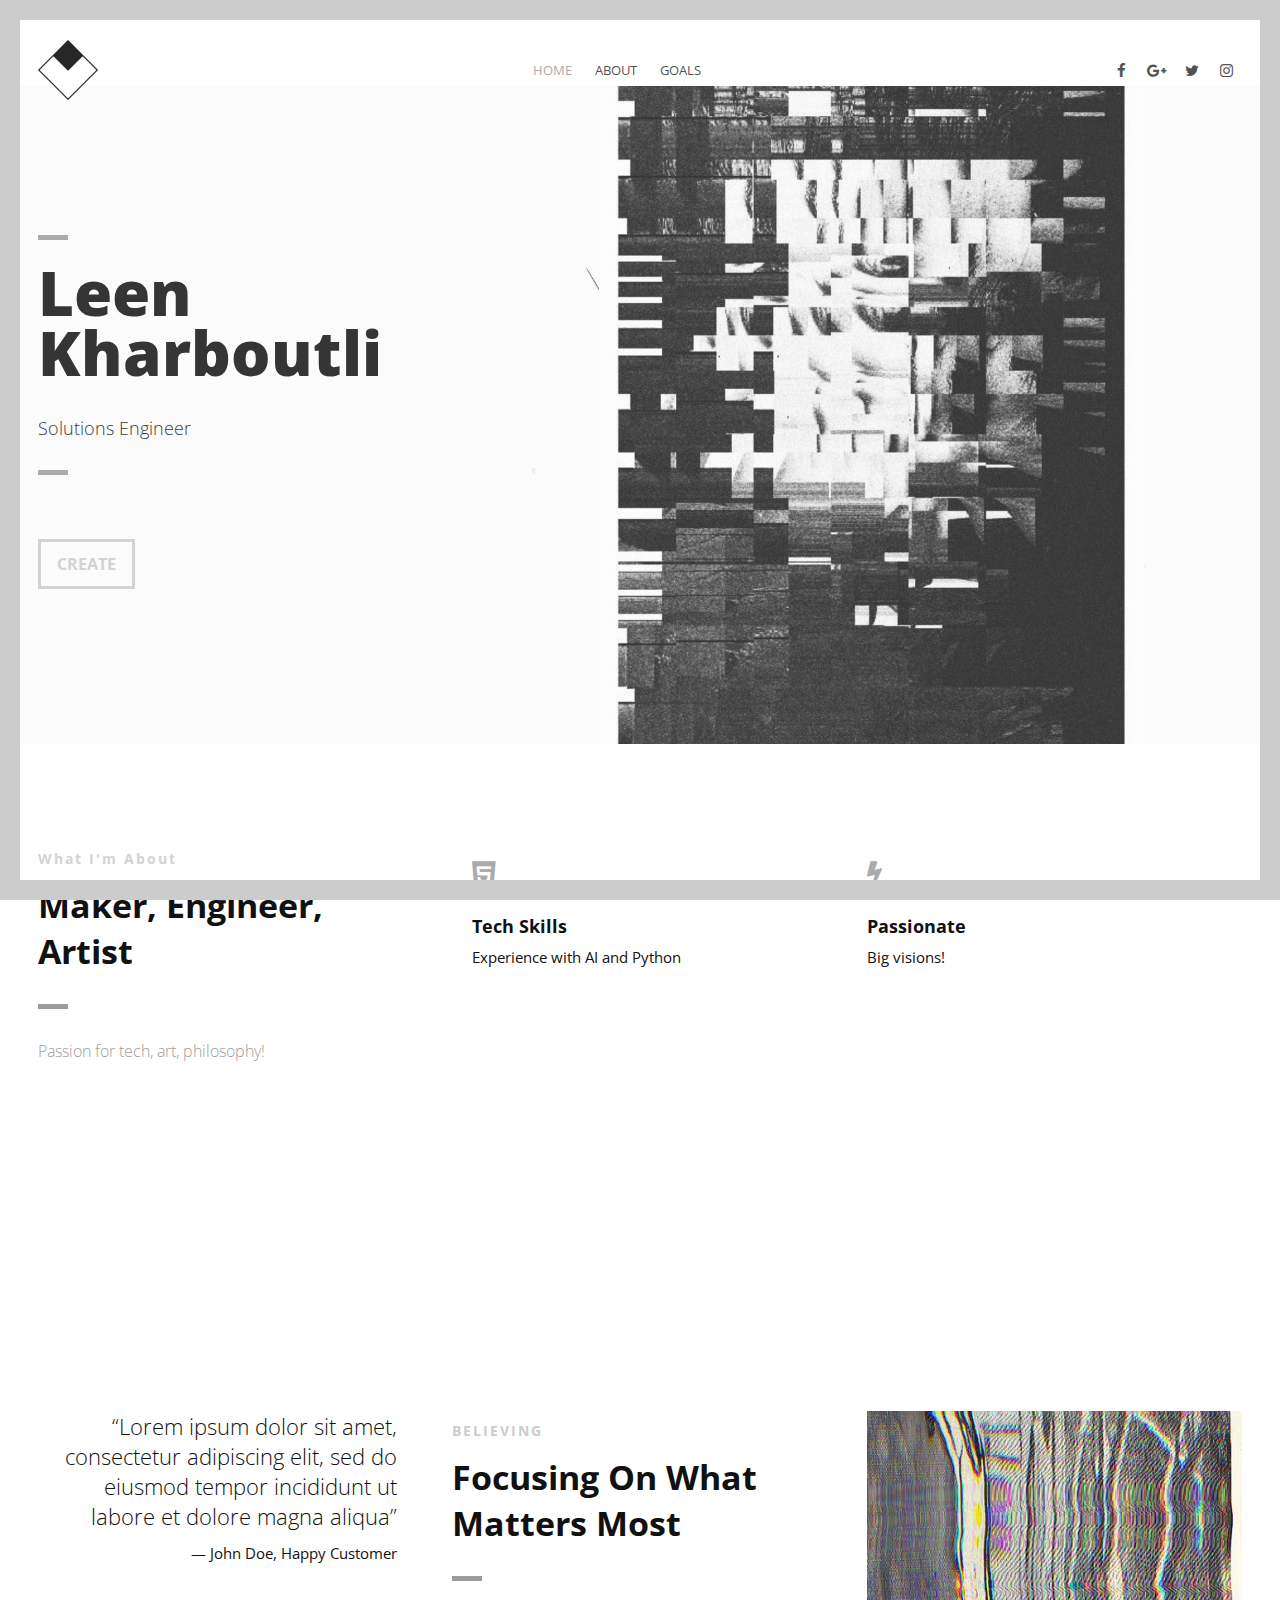
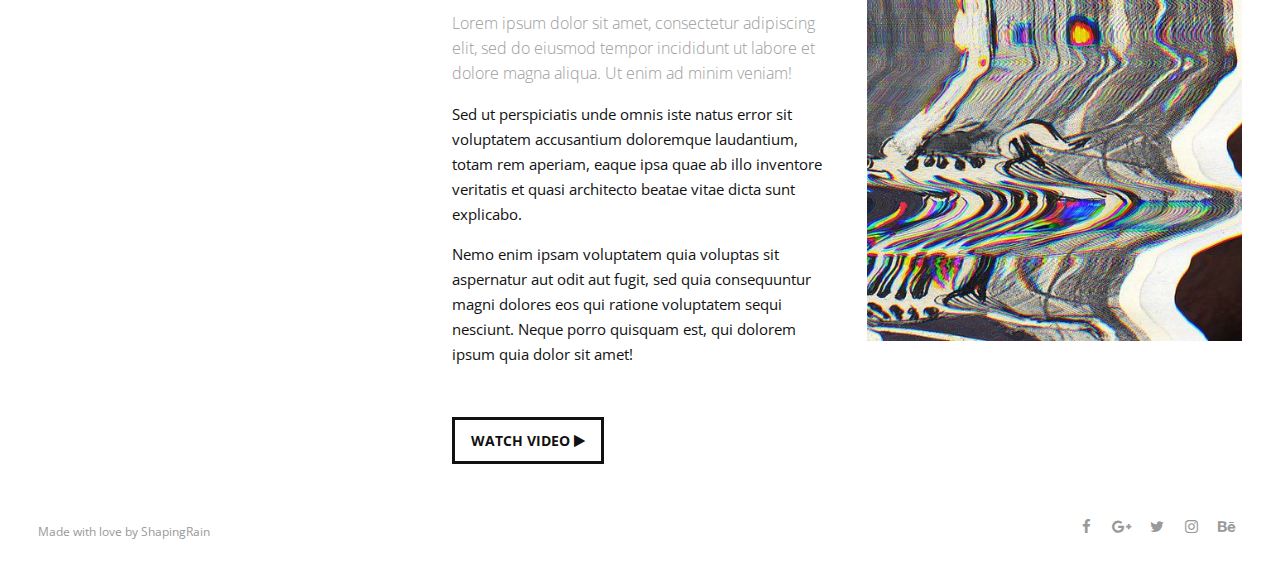
==== index.html @ 9aabc14e "init commit" ====
<!DOCTYPE html>
<html>
<head lang="en">
    <meta charset="UTF-8">

    <!--Page Title-->
    <title>Leen Kharboutli</title>

    <!--Meta Keywords and Description-->
    <meta name="keywords" content="">
    <meta name="description" content="">
    <meta name="viewport" content="width=device-width, initial-scale=1.0, user-scalable=no"/>

    <!--Favicon-->
    <link rel="shortcut icon" href="images/favicon.ico" title="Favicon"/>

    <!-- Main CSS Files -->
    <link rel="stylesheet" href="css/style.css">

    <!-- Namari Color CSS -->
    <link rel="stylesheet" href="css/namari-color.css">

    <!--Icon Fonts - Font Awesome Icons-->
    <link rel="stylesheet" href="css/font-awesome.min.css">

    <!-- Animate CSS-->
    <link href="css/animate.css" rel="stylesheet" type="text/css">

    <!--Google Webfonts-->
    <link href='https://fonts.googleapis.com/css?family=Open+Sans:400,300,600,700,800' rel='stylesheet' type='text/css'>
</head>
<body>

<!-- Preloader -->
<div id="preloader">
    <div id="status" class="la-ball-triangle-path">
        <div></div>
        <div></div>
        <div></div>
    </div>
</div>
<!--End of Preloader-->

<div class="page-border" data-wow-duration="0.7s" data-wow-delay="0.2s">
    <div class="top-border wow fadeInDown animated" style="visibility: visible; animation-name: fadeInDown;"></div>
    <div class="right-border wow fadeInRight animated" style="visibility: visible; animation-name: fadeInRight;"></div>
    <div class="bottom-border wow fadeInUp animated" style="visibility: visible; animation-name: fadeInUp;"></div>
    <div class="left-border wow fadeInLeft animated" style="visibility: visible; animation-name: fadeInLeft;"></div>
</div>

<div id="wrapper">

    <header id="banner" class="scrollto clearfix" data-enllax-ratio=".5">
        <div id="header" class="nav-collapse">
            <div class="row clearfix">
                <div class="col-1">

                    <!--Logo-->
                    <div id="logo">

                        <!--Logo that is shown on the banner-->
                        <img src="images/logo.png" id="banner-logo" alt="Landing Page"/>
                        <!--End of Banner Logo-->

                        <!--The Logo that is shown on the sticky Navigation Bar-->
                        <img src="images/logo-2.png" id="navigation-logo" alt="Landing Page"/>
                        <!--End of Navigation Logo-->

                    </div>
                    <!--End of Logo-->

                    <aside>

                        <!--Social Icons in Header-->
                        <ul class="social-icons">
                            <li>
                                <a target="_blank" title="Facebook" href="https://www.facebook.com/username">
                                    <i class="fa fa-facebook fa-1x"></i><span>Facebook</span>
                                </a>
                            </li>
                            <li>
                                <a target="_blank" title="Google+" href="http://google.com/+username">
                                    <i class="fa fa-google-plus fa-1x"></i><span>Google+</span>
                                </a>
                            </li>
                            <li>
                                <a target="_blank" title="Twitter" href="http://www.twitter.com/username">
                                    <i class="fa fa-twitter fa-1x"></i><span>Twitter</span>
                                </a>
                            </li>
                            <li>
                                <a target="_blank" title="Instagram" href="http://www.instagram.com/username">
                                    <i class="fa fa-instagram fa-1x"></i><span>Instagram</span>
                                </a>
                            </li>
                        </ul>
                        <!--End of Social Icons in Header-->

                    </aside>

                    <!--Main Navigation-->
                    <nav id="nav-main">
                        <ul>
                            <li>
                                <a href="#banner">Home</a>
                            </li>
                            <li>
                                <a href="#about">About</a>
                            </li>
                            <!-- <li>
                                <a href="#gallery">Gallery</a>
                            </li> -->
                            <li>
                                <a href="#services">Goals</a>
                            </li>
                            <!-- <li>
                                <a href="#testimonials">Quotes</a>
                            </li>
                            <li>
                                <a href="#clients">Skills</a>
                            </li>
                            <li>
                                <a href="#pricing">Cool</a>
                            </li> -->
                        </ul>
                    </nav>
                    <!--End of Main Navigation-->

                    <div id="nav-trigger"><span></span></div>
                    <nav id="nav-mobile"></nav>

                </div>
            </div>
        </div><!--End of Header-->

        <!--Banner Content-->
        <div id="banner-content" class="row clearfix">

            <div class="col-38">

                <div class="section-heading">
                    <h1>Leen Kharboutli</h1>
                    <h2>Solutions Engineer</h2>
                </div>

                <!--Call to Action-->
                <a href="#" class="button">CREATE</a>
                <!--End Call to Action-->

            </div>

        </div><!--End of Row-->
    </header>

    <!--Main Content Area-->
    <main id="content">

        <!--Introduction-->
        <section id="about" class="introduction scrollto">

            <div class="row clearfix">

                <div class="col-3">
                    <div class="section-heading">
                        <h3>What I'm About</h3>
                        <h2 class="section-title">Maker, Engineer, Artist</h2>
                        <p class="section-subtitle">Passion for tech, art, philosophy!</p>
                    </div>

                </div>

                <div class="col-2-3">

                    <!--Icon Block-->
                    <div class="col-2 icon-block icon-top wow fadeInUp" data-wow-delay="0.1s">
                        <!--Icon-->
                        <div class="icon">
                            <i class="fa fa-html5 fa-2x"></i>
                        </div>
                        <!--Icon Block Description-->
                        <div class="icon-block-description">
                            <h4>Tech Skills</h4>
                            <p>Experience with AI and Python</p>
                        </div>
                    </div>
                    <!--End of Icon Block-->

                    <!--Icon Block-->
                    <div class="col-2 icon-block icon-top wow fadeInUp" data-wow-delay="0.3s">
                        <!--Icon-->
                        <div class="icon">
                            <i class="fa fa-bolt fa-2x"></i>
                        </div>
                        <!--Icon Block Description-->
                        <div class="icon-block-description">
                            <h4>Passionate</h4>
                            <p>Big visions!</p>
                        </div>
                    </div>
                    <!--End of Icon Block-->

                    <!--Icon Block-->
                    <div class="col-2 icon-block icon-top wow fadeInUp" data-wow-delay="0.5s">
                        <!--Icon-->
                        <div class="icon">
                            <i class="fa fa-tablet fa-2x"></i>
                        </div>
                        <!--Icon Block Description-->
                        <div class="icon-block-description">
                            <h4>Fully Responsive</h4>
                            <p>Id porro tritani recusabo usu, eum intellegam consequuntur et. Fugit debet ea sit, an pro
                                nemore vivendum</p>
                        </div>
                    </div>
                    <!--End of Icon Block-->

                    <!--Icon Block-->
                    <div class="col-2 icon-block icon-top wow fadeInUp" data-wow-delay="0.5s">
                        <!--Icon-->
                        <div class="icon">
                            <i class="fa fa-rocket fa-2x"></i>
                        </div>
                        <!--Icon Block Description-->
                        <div class="icon-block-description">
                            <h4>Parallax Effect</h4>
                            <p>Id porro tritani recusabo usu, eum intellegam consequuntur et. Fugit debet ea sit, an pro
                                nemore vivendum</p>
                        </div>
                    </div>
                    <!--End of Icon Block-->

                </div>

            </div>


        </section>
        <!--End of Introduction-->


        <!--Gallery-->
        <!-- <aside id="gallery" class="row text-center scrollto clearfix" data-featherlight-gallery
                 data-featherlight-filter="a">

                <a href="images/gallery-images/gallery-image-1.jpg" data-featherlight="image" class="col-3 wow fadeIn"
                   data-wow-delay="0.1s"><img src="images/gallery-images/gallery-image-1.jpg" alt="Landing Page"/></a>
                <a href="images/gallery-images/gallery-image-2.jpg" data-featherlight="image" class="col-3 wow fadeIn"
                   data-wow-delay="0.3s"><img src="images/gallery-images/gallery-image-2.jpg" alt="Landing Page"/></a>
                <a href="images/gallery-images/gallery-image-3.jpg" data-featherlight="image" class="col-3 wow fadeIn"
                   data-wow-delay="0.5s"><img src="images/gallery-images/gallery-image-3.jpg" alt="Landing Page"/></a>
                <a href="images/gallery-images/gallery-image-4.jpg" data-featherlight="image" class="col-3 wow fadeIn"
                   data-wow-delay="1.1s"><img src="images/gallery-images/gallery-image-4.jpg" alt="Landing Page"/></a>
                <a href="images/gallery-images/gallery-image-5.jpg" data-featherlight="image" class="col-3 wow fadeIn"
                   data-wow-delay="0.9s"><img src="images/gallery-images/gallery-image-5.jpg" alt="Landing Page"/></a>
                <a href="images/gallery-images/gallery-image-6.jpg" data-featherlight="image" class="col-3 wow fadeIn"
                   data-wow-delay="0.7s"><img src="images/gallery-images/gallery-image-6.jpg" alt="Landing Page"/></a>

        </aside> -->
        <!--End of Gallery-->


        <!--Content Section-->
        <div id="services" class="scrollto clearfix">

            <div class="row no-padding-bottom clearfix">


                <!--Content Left Side-->
                <div class="col-3">
                    <!--User Testimonial-->
                    <blockquote class="testimonial text-right bigtest">
                        <q>Lorem ipsum dolor sit amet, consectetur adipiscing elit, sed do eiusmod tempor incididunt ut
                            labore
                            et dolore magna aliqua</q>
                        <footer>— John Doe, Happy Customer</footer>
                    </blockquote>
                    <!-- End of Testimonial-->

                </div>
                <!--End Content Left Side-->

                <!--Content of the Right Side-->
                <div class="col-3">
                    <div class="section-heading">
                        <h3>BELIEVING</h3>
                        <h2 class="section-title">Focusing On What Matters Most</h2>
                        <p class="section-subtitle">Lorem ipsum dolor sit amet, consectetur adipiscing elit, sed do
                            eiusmod tempor incididunt ut labore et dolore magna aliqua. Ut enim ad minim veniam!</p>
                    </div>
                    <p>Sed ut perspiciatis unde omnis iste natus error sit voluptatem accusantium doloremque laudantium,
                        totam rem aperiam, eaque ipsa quae ab illo inventore veritatis et quasi architecto beatae vitae
                        dicta sunt explicabo.
                    </p>
                    <p>
                        Nemo enim ipsam voluptatem quia voluptas sit aspernatur aut odit aut fugit, sed quia
                        consequuntur magni dolores eos qui ratione voluptatem sequi nesciunt.
                        Neque porro quisquam est, qui dolorem ipsum quia dolor sit amet!
                    </p>
                    <!-- Just replace the Video ID "UYJ5IjBRlW8" with the ID of your video on YouTube (Found within the URL) -->
                    <a href="#" data-videoid="UYJ5IjBRlW8" data-videosite="youtube" class="button video link-lightbox">
                        WATCH VIDEO <i class="fa fa-play" aria-hidden="true"></i>
                    </a>
                </div>
                <!--End Content Right Side-->

                <div class="col-3">
                    <img src="images/dancer.jpg" alt="Dancer"/>
                </div>

            </div>


        </div>
        <!--End of Content Section-->

        <!--Testimonials-->
        <!-- <aside id="testimonials" class="scrollto text-center" data-enllax-ratio=".2">

            <div class="row clearfix">

                <div class="section-heading">
                    <h3>FEEDBACK</h3>
                    <h2 class="section-title">What our customers are saying</h2>
                </div> -->

                <!--User Testimonial-->
                <!-- <blockquote class="col-3 testimonial classic">
                    <img src="images/user-images/user-1.jpg" alt="User"/>
                    <q>Lorem ipsum dolor sit amet, consectetur adipiscing elit, sed do eiusmod tempor incididunt ut
                        labore
                        et dolore magna aliqua</q>
                    <footer>John Doe - Happy Customer</footer>
                </blockquote> -->
                <!-- End of Testimonial-->

                <!--User Testimonial-->
                <!-- <blockquote class="col-3 testimonial classic">
                    <img src="images/user-images/user-2.jpg" alt="User"/>
                    <q>Lorem ipsum dolor sit amet, consectetur adipiscing elit, sed do eiusmod tempor incididunt ut
                        labore
                        et dolore magna aliqua</q>
                    <footer>Roslyn Doe - Happy Customer</footer>
                </blockquote> -->
                <!-- End of Testimonial-->

                <!--User Testimonial-->
                <!-- <blockquote class="col-3 testimonial classic">
                    <img src="images/user-images/user-3.jpg" alt="User"/>
                    <q>Lorem ipsum dolor sit amet, consectetur adipiscing elit, sed do eiusmod tempor incididunt ut
                        labore
                        et dolore magna aliqua</q>
                    <footer>Thomas Doe - Happy Customer</footer>
                </blockquote> -->
                <!-- End of Testimonial-->

            <!-- </div>

        </aside> -->
        <!--End of Testimonials-->

        <!-- Clients-->
        <!-- <section id="clients" class="scrollto clearfix">
            <div class="row clearfix">

                <div class="col-3">

                    <div class="section-heading">
                        <h3>TRUST</h3>
                        <h2 class="section-title">Companies who use our services</h2>
                        <p class="section-subtitle">Lorem ipsum dolor sit amet, consectetur adipiscing elit, sed do
                            eiusmod
                            tempor incididunt ut labore et dolore magna aliqua. Ut enim ad minim veniam!</p>
                    </div>

                </div>

                <div class="col-2-3">

                    <a href="#" class="col-3">
                        <img src="images/company-images/company-logo1.png" alt="Company"/>
                        <div class="client-overlay"><span>Tree</span></div>
                    </a>
                    <a href="#" class="col-3">
                        <img src="images/company-images/company-logo2.png" alt="Company"/>
                        <div class="client-overlay"><span>Fingerprint</span></div>
                    </a>
                    <a href="#" class="col-3">
                        <img src="images/company-images/company-logo3.png" alt="Company"/>
                        <div class="client-overlay"><span>The Man</span></div>
                    </a>
                    <a href="#" class="col-3">
                        <img src="images/company-images/company-logo4.png" alt="Company"/>
                        <div class="client-overlay"><span>Mustache</span></div>
                    </a>
                    <a href="#" class="col-3">
                        <img src="images/company-images/company-logo5.png" alt="Company"/>
                        <div class="client-overlay"><span>Goat</span></div>
                    </a>
                    <a href="#" class="col-3">
                        <img src="images/company-images/company-logo6.png" alt="Company"/>
                        <div class="client-overlay"><span>Justice</span></div>
                    </a>
                    <a href="#" class="col-3">
                        <img src="images/company-images/company-logo7.png" alt="Company"/>
                        <div class="client-overlay"><span>Ball</span></div>
                    </a>
                    <a href="#" class="col-3">
                        <img src="images/company-images/company-logo8.png" alt="Company"/>
                        <div class="client-overlay"><span>Cold</span></div>
                    </a>

                    <a href="#" class="col-3">
                        <img src="images/company-images/company-logo9.png" alt="Company"/>
                        <div class="client-overlay"><span>Cold</span></div>
                    </a>

                </div>

            </div>
        </section> -->
        <!--End of Clients-->

        <!--Pricing Tables-->
        <!-- <section id="pricing" class="secondary-color text-center scrollto clearfix ">
            <div class="row clearfix">

                <div class="section-heading">
                    <h3>YOUR CHOICE</h3>
                    <h2 class="section-title">We have the right package for you</h2>
                </div> -->

                <!--Pricing Block-->
                <!-- <div class="pricing-block col-3 wow fadeInUp" data-wow-delay="0.4s">
                    <div class="pricing-block-content">
                        <h3>Personal</h3>
                        <p class="pricing-sub">The standard version</p>
                        <div class="pricing">
                            <div class="price"><span>$</span>19</div>
                            <p>Lorem ipsum dolor sit amet, consectetur adipiscing elit</p>
                        </div>
                        <ul>
                            <li>5 Downloads</li>
                            <li>2 Extensions</li>
                            <li>Tutorials</li>
                            <li>Forum Support</li>
                            <li>1 year free updates</li>
                        </ul>
                        <a href="#" class="button">BUY TODAY</a>
                    </div>
                </div> -->
                <!--End Pricing Block-->

                <!--Pricing Block-->
                <!-- <div class="pricing-block featured col-3 wow fadeInUp" data-wow-delay="0.6s">
                    <div class="pricing-block-content">
                        <h3>Student</h3>
                        <p class="pricing-sub">Most popular choice</p>
                        <div class="pricing">
                            <div class="price"><span>$</span>29</div>
                            <p>Lorem ipsum dolor sit amet, consectetur adipiscing elit</p>
                        </div>
                        <ul>
                            <li>15 Downloads</li>
                            <li>5 Extensions</li>
                            <li>Tutorials with Files</li>
                            <li>Forum Support</li>
                            <li>2 years free updates</li>
                        </ul>
                        <a href="#" class="button">BUY TODAY</a>
                    </div>
                </div> -->
                <!--End Pricing Block-->

                <!--Pricing Block-->
                <!-- <div class="pricing-block col-3 wow fadeInUp" data-wow-delay="0.8s">
                    <div class="pricing-block-content">
                        <h3>Business</h3>
                        <p class="pricing-sub">For the whole team</p>
                        <div class="pricing">
                            <div class="price"><span>$</span>49</div>
                            <p>Lorem ipsum dolor sit amet, consectetur adipiscing elit</p>
                        </div>
                        <ul>
                            <li>Unlimited Downloads</li>
                            <li>Unlimited Extensions</li>
                            <li>HD Video Tutorials</li>
                            <li>Chat Support</li>
                            <li>Lifetime free updates</li>
                        </ul>
                        <a href="#" class="button">BUY TODAY</a>
                    </div>
                </div>
                End Pricing Block

            </div>
        </section> -->
        <!--End of Pricing Tables -->

    </main>
    <!--End Main Content Area-->


    <!--Footer-->
    <footer id="landing-footer" class="clearfix">
        <div class="row clearfix">

            <p id="copyright" class="col-2">Made with love by <a href="https://www.shapingrain.com">ShapingRain</a></p>

            <!--Social Icons in Footer-->
            <ul class="col-2 social-icons">
                <li>
                    <a target="_blank" title="Facebook" href="https://www.facebook.com/username">
                        <i class="fa fa-facebook fa-1x"></i><span>Facebook</span>
                    </a>
                </li>
                <li>
                    <a target="_blank" title="Google+" href="http://google.com/+username">
                        <i class="fa fa-google-plus fa-1x"></i><span>Google+</span>
                    </a>
                </li>
                <li>
                    <a target="_blank" title="Twitter" href="http://www.twitter.com/username">
                        <i class="fa fa-twitter fa-1x"></i><span>Twitter</span>
                    </a>
                </li>
                <li>
                    <a target="_blank" title="Instagram" href="http://www.instagram.com/username">
                        <i class="fa fa-instagram fa-1x"></i><span>Instagram</span>
                    </a>
                </li>
                <li>
                    <a target="_blank" title="behance" href="http://www.behance.net">
                        <i class="fa fa-behance fa-1x"></i><span>Behance</span>
                    </a>
                </li>
            </ul>
            <!--End of Social Icons in Footer-->
        </div>
    </footer>
    <!--End of Footer-->

</div>

<!-- Include JavaScript resources -->
<script src="js/jquery.1.8.3.min.js"></script>
<script src="js/wow.min.js"></script>
<script src="js/featherlight.min.js"></script>
<script src="js/featherlight.gallery.min.js"></script>
<script src="js/jquery.enllax.min.js"></script>
<script src="js/jquery.scrollUp.min.js"></script>
<script src="js/jquery.easing.min.js"></script>
<script src="js/jquery.stickyNavbar.min.js"></script>
<script src="js/jquery.waypoints.min.js"></script>
<script src="js/images-loaded.min.js"></script>
<script src="js/lightbox.min.js"></script>
<script src="js/site.js"></script>


</body>
</html>
---- css/style.css ----
/* Namari Landing Page v.1.1.0 Style Index - a free landing page by shapingrain.com

1. Default and Reset styles
- 1.1 Input Elements
2. Global elements
- 2.1 Header
- 2.2 Logo
- 2.3 Buttons
- 2.4 Navigation
- 2.5 Social Elements
- 2.6 Images
3. Fonts and Headings
4. Banner
- 4.1 SignUp Form
5. Content Elements
- 5.1 Icons
- 5.2 Parallax Elements
- 5.3 Divider
6. Landing Page Sections
- 6.1 Features
- 6.2 Testimonials
- 6.3 Gallery
- 6.4 Video
- 6.5 Clients
- 6.6 Pricing Table
7. Footer


/*------------------------------------------------------------------------------------------*/
/* 1. Defaults & Reset of specific styles across browsers */
/*------------------------------------------------------------------------------------------*/

*, *:before, *:after {
    -webkit-box-sizing: border-box;
    -moz-box-sizing: border-box;
    box-sizing: border-box;
}

body, div, dl, dt, dd, ul, ol, li, h1, h2, h3, h4, h5, h6, pre, form, blockquote, th, td {
    margin: 0;
    padding: 0;
    direction: ltr;
}

body {
    margin: 0;
    padding: 0;
    -webkit-font-smoothing: antialiased;
    overflow-x: hidden;
}

p {
    line-height: 25px;
}

.row img {
    height: auto;
    max-width: 100%;
}

a {
    text-decoration: none;
    line-height: inherit;
    -webkit-transition: opacity 0.3s ease-out;
    -moz-transition: opacity 0.3s ease-out;
    -o-transition: opacity 0.3s ease-out;
    transition: opacity 0.3s ease-out;
}

iframe {
    border: 0 !important;
}

.parallax-window {
    min-height: 400px;
    background: transparent;
}

figure {
    margin: 0;
}

/* Page Border */

.page-border {
    position: fixed;
    z-index: 999999;
    pointer-events: none;
}

.page-border .bottom-border, .page-border .left-border, .page-border .right-border, .page-border .top-border {
    background: #f3f3ef;
    position: fixed;
    z-index: 9999;
}

.page-border > .top-border, .page-border > .right-border, .page-border > .bottom-border, .page-border > .left-border {
    padding: 11px;
    background: #ccc;
}

.page-border .bottom-border, .page-border .top-border {
    width: 100%;
    padding: 10px;
    left: 0;
}

.page-border .left-border, .page-border .right-border {
    padding: 10px;
    height: 100%;
    top: 0;
}

.page-border .top-border {
    top: 0;
}

.page-border .right-border {
    right: 0;
}

.page-border .bottom-border {
    bottom: 0;
}

.page-border .left-border {
    left: 0;
}

#wrapper {
    margin:0 15px;
    padding: 15px 0;
    position: relative;
}


/* --------- 1.1 Input Elements ---------- */

input, textarea {
    border: 1px solid #e1e1e1;
    padding: 10px;
    -webkit-transition: all .3s linear;
    -moz-transition: all .3s linear;
    transition: all .3s linear;
    border-radius: 3px;
}

input {
    height: 40px;
    margin: 3px 0;
    outline: none;
    line-height: normal;
    font-size: 14px;
}

input[type="submit"] {
    cursor: pointer;
    border-style: solid;
    border-width: 2px;
    padding-top: 0;
    padding-bottom: 0;
}

select {
    border: 1px solid #e1e1e1;
    height: 40px;
    padding: 5px;
}

input:focus, textarea:focus {
    box-shadow: inset 0 1px 3px rgba(0, 0, 0, 0.1);
}

*:focus {
    outline: none;
}

/*------------------------------------------------------------------------------------------*/
/* 2. Layout Elements */
/*------------------------------------------------------------------------------------------*/

section {
    clear: both;
    overflow: hidden;
}

/* Rows and Columns */

.row {
    max-width: 1245px;
    margin: 0 auto;
    padding: 75px 0;
    position: relative;
}

.no-padding-bottom .row, .no-padding-bottom div, .no-padding-bottom.row {
    padding-bottom: 0;
}

.no-padding-top.row, .no-padding-top div {
    padding-top: 0;
}

.big-padding-top {
    padding-top: 75px !important;
}

.big-padding-bottom {
    padding-bottom: 85px !important;
}

/* Targets all elements */

[class*='col-'] {
    float: left;
    padding: 20px;
}

#clients .col-2-3 [class*='col-'] {
    padding: 0;
}

/* Clearfix */

.clearfix:after {
    content: "";
    display: table;
    clear: both;
}

/* Main Widths */

.col-1 {
    width: 100%;
}

.col-2 {
    width: 50%;
}

.col-3 {
    width: 33.33%;
}

.col-4 {
    width: 25%;
}

.col-5 {
    width: 20%;
}

.col-6 {
    width: 16.6666666667%;
}

.col-7 {
    width: 14.2857142857%;
}

.col-8 {
    width: 12.5%;
}

.col-9 {
    width: 11.1111111111%;
}

.col-10 {
    width: 10%;
}

.col-11 {
    width: 9.09090909091%;
}

.col-12 {
    width: 8.33%;
}

.col-2-3 {
    width: 66.66%;
}

.col-3-4 {
    width: 75%;
}

.col-9-10 {
    width: 90%;
}

/* Golden Ratio */
.col-61 {
    width: 61.8%;
}

.col-38 {
    width: 38.2%;
}

/* --------- 2.1 Header --------- */

#header {
    height: 71px !important;
    overflow: visible;
    z-index: 9999;
    width: 100%;
    position: absolute !important;
}

#header .row {
    padding: 0;
}

#header aside {
    text-align: right;
}

#header ul {
    text-align: center;
}

#header li {
    display: inline-block;
    list-style: none;
    margin: 0;
}

/* --------- 2.2 Logo ---------- */

#logo {
    float: left;
    /* height: 71px; */
    height: 1000px;
    line-height: 66px;
    margin-right: 15px;
}

#logo h1, #logo h2 {
    display: inline-block;
}

#banner #logo h1 {
    font-size: 28px;
    margin-right: 10px;
    font-weight: 900;
    padding: 0;
}

#logo h2 {
    font-size: 18px;
    padding: 0;
}

#logo img {
    /* max-height: 22px; */
    min-height: 60px;
    max-height: 60px;
    vertical-align: middle;
    margin-right: 15px;
}

#navigation-logo {
    display: none;
}

.nav-solid #logo #banner-logo {
    display: none;
}

.nav-solid #logo #navigation-logo {
    display: inline-block;
}

/* --------- 2.3 Buttons ---------- */

.call-to-action {
    padding: 35px 0 35px 0;
}

/*Style*/

.button {
    font-size: 16px;
    margin: 35px 0;
    padding: 11px 16px;
    -webkit-transition: all .3s linear;
    -moz-transition: all .3s linear;
    transition: all .3s linear;
    display: inline-block;
    border-width: 3px;
    border-style: solid;
}

/* Play Button */

#video-section {
    position:relative;
}

.play-video {
    height:110px;
    position:absolute;
    top:50%;
    margin-top:-110px;
    width:100%;
}

.play-icon {
    display: inline-block;
    font-size: 0px;
    cursor: pointer;
    margin: 45px auto;
    width: 110px;
    height: 110px;
    border-radius: 50%;
    text-align: center;
    position: relative;
    z-index: 1;
}

.play-icon:after {
    pointer-events: none;
    position: absolute;
    width: 100%;
    height: 100%;
    border-radius: 50%;
    content: '';
    -webkit-box-sizing: content-box;
    -moz-box-sizing: content-box;
    box-sizing: content-box;
}

.play-icon:before {
    font-family: 'fontawesome';
    content: '\f144';
    speak: none;
    font-size: 74px;
    line-height: 110px;
    font-style: normal;
    font-weight: normal;
    font-variant: normal;
    text-transform: none;
    display: block;
    -webkit-font-smoothing: antialiased;
    color:#fff;
}

.play-video .play-icon {
    background: rgba(255, 255, 255, 0.5);
    -webkit-transition: -webkit-transform ease-out 0.3s, background 0.4s;
    -moz-transition: -moz-transform ease-out 0.3s, background 0.4s;
    transition: transform ease-out 0.3s, background 0.4s;
}

.play-video .play-icon:after {
    top: 0;
    left: 0;
    padding: 0;
    z-index: -1;
    box-shadow: 0 0 0 2px rgba(255, 255, 255, 0.1);
    opacity: 0;
    -webkit-transform: scale(0.9);
    -moz-transform: scale(0.9);
    -ms-transform: scale(0.9);
    transform: scale(0.9);
}

.play-video .play-icon:hover {
    background: rgba(255, 255, 255, 0.05);
    -webkit-transform: scale(0.93);
    -moz-transform: scale(0.93);
    -ms-transform: scale(0.93);
    transform: scale(0.93);
    color: #fff;
}


/* --------- 2.4 Navigation ---------- */

#header {
    font-size: 13px;
}

#header aside {
    float: right;
}

#header nav ul {
    text-transform: uppercase;

}

#header nav a {
    height: 71px;
    line-height: 71px;
    display: block;
    padding: 0 10px;
}

#header nav a:hover {
    opacity: 0.6;
}

/*Navigation Solid*/

#header.nav-solid [class*='col-'] {
    padding: 0 20px;
}

#header.nav-solid {
    background: #fff;
    box-shadow: 2px 0px 3px rgba(0, 0, 0, 0.2);
    position: fixed !important;
    left:0;
}

#header.nav-solid nav a {
    border-bottom: 3px solid;
    border-color: #fff;
    -webkit-transition: all 0.3s ease-out;
    -moz-transition: all 0.3s ease-out;
    -o-transition: all 0.3s ease-out;
    transition: all 0.3s ease-out;
}

#header.nav-solid nav a:hover {
    opacity: 1;
}

/* Social Elements when Solid*/

#header.nav-solid .social-icons a {
    -webkit-transition: all 0.3s ease-out;
    -moz-transition: all 0.3s ease-out;
    -o-transition: all 0.3s ease-out;
    transition: all 0.3s ease-out;
    opacity: 0.5;
}

#header.nav-solid .social-icons a:hover {
    opacity: 1;
    color: #e4473c;
}

/* Responsive Nav Styling */

#nav-trigger {
    display: none;
    text-align: right;
}

#nav-trigger span {
    display: inline-block;
    width: 38px;
    height: 71px;
    color: #111;
    cursor: pointer;
    text-transform: uppercase;
    font-size: 22px;
    text-align: center;
    border-top-right-radius: 5px;
    border-top-left-radius: 5px;
    -webkit-transition: all 0.3s ease-out;
    -moz-transition: all 0.3s ease-out;
    -o-transition: all 0.3s ease-out;
    transition: all 0.3s ease-out;
}

#nav-trigger span:after {
    font-family: "fontAwesome";
    display: inline-block;
    width: 38px;
    height: 71px;
    line-height: 75px;
    text-align: center;
    content: "\f0c9";
    border-top-right-radius: 5px;
    border-top-left-radius: 5px;
}

#nav-trigger span.open:after {
    content: "\f00d";
}

#nav-trigger span:hover, .nav-solid #nav-trigger span.open:hover, .nav-solid #nav-trigger span:hover {
    opacity: 0.6;
}

#nav-trigger span.open, #nav-trigger span.open:hover {
    color: #111;
}

.nav-solid #nav-trigger span.open:hover {
    color: #999;
}

.nav-solid #nav-trigger span {
    color: #999;
    opacity: 1;
}

nav#nav-mobile {
    position: relative;
    display: none;
}

nav#nav-mobile ul {
    display: none;
    list-style-type: none;
    position: absolute;
    left: 0;
    right: 0;
    margin-left: -20px;
    margin-right: -20px;
    padding-top: 10px;
    padding-bottom: 10px;
    text-align: center;
    background-color: #fff;
    box-shadow: 0 5px 3px rgba(0, 0, 0, 0.2);
}

nav#nav-mobile ul:after {
    display: none;
}

nav#nav-mobile li {
    margin: 0 20px;
    float: none;
    text-align: left;
    border-bottom: 1px solid #e1e1e1;
}

nav#nav-mobile li:last-child {
    border-bottom: none;
}

.nav-solid nav#nav-mobile li {
    border-top: 1px solid #e1e1e1;
    border-bottom: none;
}

nav#nav-mobile a {
    display: block;
    padding: 12px 0;
    color: #333;
    width: 100%;
    height: auto;
    line-height: normal;
    display: block;
    border-bottom: none !important;
    -webkit-transition: all 0.3s ease-out;
    -moz-transition: all 0.3s ease-out;
    -o-transition: all 0.3s ease-out;
    transition: all 0.3s ease-out;
}

nav#nav-mobile a:hover {
    background: #fafafa;
    opacity: 1;
}

/* --------- 2.5 Social Elements ---------- */

#header .col-4 {
    text-align: right;
}

.social-icons {
    display: inline-block;
    list-style: none;
}

.social-icons a {
    display: inline-block;
    width: 32px;
    text-align: center;
}

.social-icons a:hover {
    opacity: 0.7;
}

.social-icons span {
    display: none;
}

#header .social-icons {
    margin-top: 27px;
}

/* --------- 2.6 Images ---------- */

/*Alignment*/

img {
    vertical-align: top;
}

.image-center {
    display: block;
    margin: 0 auto;
}

a img {
    border: none;
    -webkit-transition: all 0.3s ease-out;
    -moz-transition: all 0.3s ease-out;
    -o-transition: all 0.3s ease-out;
    transition: all 0.3s ease-out;
    -webkit-backface-visibility: hidden;
}

a img:hover {
    opacity: 0.7;
}

/*------------------------------------------------------------------------------------------*/
/* 3. Fonts */
/*------------------------------------------------------------------------------------------*/

h1 {
    padding: 20px 0;
}

h2 {
    padding: 14px 0;
}

h3 {
    padding: 10px 0;
}

h4 {
    padding: 7px 0;
}

h5 {
    padding: 7px 0;
}

h6 {
    padding: 7px 0;
}

/* Text Alignment */

.text-left {
    text-align: left;
}

.text-center {
    text-align: center;
}

.text-right {
    text-align: right;
}

/* Section Headings */

.section-heading {
    padding: 0 0 15px 0;
}

.section-subtitle {
    font-size: 18px;
    padding-top: 0;
}

.section-heading h3 {
    font-size: 14px;
    font-weight: bold;
    color: #ccc;
    letter-spacing: 2px;
    padding-bottom: 0;
}

/*------------------------------------------------------------------------------------------*/
/* 4. Banner */
/*------------------------------------------------------------------------------------------*/

#banner {
    background-size: cover;
}

#banner-content.row {
    padding-top: 170px;
    padding-bottom: 100px;
}

#banner h1 {
    padding-top: 5%;
}

#banner .section-heading:before {
    content: "";
    display: block;
    width: 30px;
    height: 5px;
    margin-top: 30px;
}



/*------------------------------------------------------------------------------------------*/
/* 5. Content Elements */
/*------------------------------------------------------------------------------------------*/

/* --------- 5.1 Icons ---------- */

/*Font Icon sizes*/

.fa-1x {
    font-size: 15px !important;
}

/*Icon Block*/

.icon-block {
    position: relative;
}

.icon-block h4 {
    font-weight: bold;
    padding-top: 0;
}

.icon-block .icon {
    position: absolute;
}

.icon-block p {
    margin-top: 0;
}

/* Icon Left*/

.icon-left .icon {
    left: 15;
}

.icon-left .icon-block-description {
    padding-left: 53px;
}

/* Icon Right */

.icon-right .icon {
    right: 15;
}

.icon-right .icon-block-description {
    padding-right: 53px;
}

/* Icon Above */

.icon-top {
    display: block;
}

.icon-top .icon {
    position: relative;
    display: block;
}

.icon-top .icon-block-description {
    padding-top: 25px;
}

/* --------- 5.2 Parallax Elements ---------- */

.banner-parallax-1, .banner-parallax-2, .banner-parallax-3 {
    min-height: 350px;
}

/* --------- 5.3 Divider ---------- */

.divider {
    position: relative;
    width: 40%;
    height: 20px;
    line-height: 20px;
    margin: 10px auto 5px auto;
    clear: both;
    text-align: center;
}

.divider-inner {
    position: absolute;
    height: 1px;
    width: 100%;
    top: 50%;
    margin-top: -1px;
    border-top: 1px solid;
    border-color: #e1e1e1;
}

.divider i {
    background: #fff;
    position: relative;
    top: -11px;
    padding: 0 5px 0 5px;
    color: #e1e1e1;
}

/*------------------------------------------------------------------------------------------*/
/* 6. Landing Page Sections */
/*------------------------------------------------------------------------------------------*/

/* --------- 6.1 Introduction ---------- */

.introduction img.featured {
    padding: 55px 0 0 0;
}

/* --------- 6.2 Features ---------- */

.features.row {
    padding-left: 5%;
    padding-right: 5%;
}

.features div:nth-child(4) {
    clear: both;
}

/* --------- 6.3 Testimonials ---------- */

.testimonial {
    padding: 15px;
}

blockquote {
    position: relative;
}

.testimonial img {
    max-height: 120px;
    border-radius: 250em;
}

.testimonial footer {
    padding-top: 12px;
}

/* Style Classic - Avatar above Testimonial */

.testimonial.classic img {
    display: inline-block;
    margin-bottom: 25px;
}

.testimonial.classic q {
    display: block;
}

.testimonial.classic footer:before {
    display: block;
    content: "";
    width: 30px;
    height: 4px;
    margin: 10px auto 15px auto;
}

/* Style Big */

.testimonial.bigtest {
    padding-top: 0;
}

.testimonial.bigtest q {
    font-size: 22px;
}

/* --------- 6.4 Gallery ---------- */

#gallery img {
    max-height: 300px;
}

#gallery [class*='col-'] {
    padding: 0;
}

#gallery a {
    display: inline-block;
    position: relative;
    overflow: hidden;
}

#gallery a:hover img {
    opacity: 0.15;
    -moz-backface-visibility: hidden;
}

#gallery a:before {
    font-size: 2.2em;
    font-style: normal;
    font-weight: normal;
    text-align: center;
    content: "+";
    width: 70px;
    height: 70px;
    border-radius: 100em;
    display: block;
    position: absolute;
    top: 55%;
    left: 50%;
    line-height: 72px;
    margin: -35px 0 0 -35px;
    opacity: 0;
    -webkit-transition: all .2s linear;
    -moz-transition: all .2s linear;
    transition: all .2s linear;
    vertical-align: middle;
}

#gallery a:hover:before {
    opacity: 1;
    top: 50%;
    left: 50%;
}

/**
 * Featherlight – ultra slim jQuery lightbox
 * Version 1.3.3 - http://noelboss.github.io/featherlight/
 *
 * Copyright 2015, Noël Raoul Bossart (http://www.noelboss.com)
 * MIT Licensed.
**/
@media all {
    .featherlight {
        display: none;

        /* dimensions: spanning the background from edge to edge */
        position: fixed;
        top: 0;
        right: 0;
        bottom: 0;
        left: 0;
        z-index: 2147483647; /* z-index needs to be >= elements on the site. */

        /* position: centering content */
        text-align: center;

        /* insures that the ::before pseudo element doesn't force wrap with fixed width content; */
        white-space: nowrap;

        /* styling */
        cursor: pointer;
        background: #333;
        /* IE8 "hack" for nested featherlights */
        background: rgba(0, 0, 0, 0);
    }

    /* support for nested featherlights. Does not work in IE8 (use JS to fix) */
    .featherlight:last-of-type {
        background: rgba(0, 0, 0, 0.8);
    }

    .featherlight:before {
        /* position: trick to center content vertically */
        content: '';
        display: inline-block;
        height: 100%;
        vertical-align: middle;
        margin-right: -0.25em;
    }

    .featherlight .featherlight-content {

        /* position: centering vertical and horizontal */
        text-align: left;
        vertical-align: middle;
        display: inline-block;

        /* dimensions: cut off images */
        overflow: auto;
        padding: 25px 0;
        border-bottom: 25px solid transparent;

        /* dimensions: handling small or empty content */
        min-width: 30%;

        /* dimensions: handling large content */
        margin-left: 5%;
        margin-right: 5%;
        max-height: 95%;

        /* styling */
        cursor: auto;

        /* reset white-space wrapping */
        white-space: normal;
    }

    /* contains the content */
    .featherlight .featherlight-inner {
        /* make sure its visible */
        display: block;
    }

    .featherlight .featherlight-close-icon {
        /* position: centering vertical and horizontal */
        position: absolute;
        z-index: 9999;
        top: 25px;
        right: 25px;

        /* dimensions: 25px x 25px */
        line-height: 25px;
        width: 25px;

        /* styling */
        cursor: pointer;
        text-align: center;
        color: #fff;
        font-family: "fontawesome";
        font-size: 22px;
        opacity: 0.5;
        -webkit-transition: all 0.3s ease-out;
        -moz-transition: all 0.3s ease-out;
        -o-transition: all 0.3s ease-out;
        transition: all 0.3s ease-out;
    }

    .featherlight .featherlight-close-icon:hover {
        opacity: 1;
    }

    .featherlight .featherlight-image {
        /* styling */
        max-height: 100%;
        max-width:100%;
    }

    .featherlight-iframe .featherlight-content {
        /* removed the border for image croping since iframe is edge to edge */
        border-bottom: 0;
        padding: 0;
    }

    .featherlight iframe {
        /* styling */
        border: none;
    }
}

/* handling phones and small screens */
@media only screen and (max-width: 1024px) {
    .featherlight .featherlight-content {
        /* dimensions: maximize lightbox with for small screens */
        margin-left: 10px;
        margin-right: 10px;
        max-height: 98%;

        padding: 10px 10px 0;
        border-bottom: 10px solid transparent;
    }

}

/* Gallery Styling */
@media all {
    .featherlight-next,
    .featherlight-previous {
        font-family: "fontawesome";
        font-size: 22px;
        display: block;
        position: absolute;
        top: 25px;
        right: 0;
        bottom: 0;
        left: 80%;
        cursor: pointer;
        /* preventing text selection */
        -webkit-touch-callout: none;
        -webkit-user-select: none;
        -khtml-user-select: none;
        -moz-user-select: none;
        -ms-user-select: none;
        user-select: none;
        /* IE9 hack, otherwise navigation doesn't appear */
        background: rgba(0, 0, 0, 0);
        -webkit-transition: all 0.3s ease-out;
        -moz-transition: all 0.3s ease-out;
        -o-transition: all 0.3s ease-out;
        transition: all 0.3s ease-out;
    }

    .featherlight-previous {
        left: 0;
        right: 80%;
    }

    .featherlight-next span,
    .featherlight-previous span {
        display: inline-block;
        opacity: 0.3;
        position: absolute;
        top: 50%;
        width: 100%;
        font-size: 80px;
        line-height: 80px;

        /* center vertically */
        margin-top: -40px;
        color: #fff;
        font-style: normal;
        font-weight: normal;
        -webkit-transition: all 0.3s ease-out;
        -moz-transition: all 0.3s ease-out;
        -o-transition: all 0.3s ease-out;
        transition: all 0.3s ease-out;
    }

    .featherlight-next span {
        text-align: right;
        left: auto;
        right: 7%;
    }

    .featherlight-previous span {
        text-align: left;
        left: 7%;
    }

    .featherlight-next:hover span,
    .featherlight-previous:hover span {
        display: inline-block;
        opacity: 1;
    }

    /* Hide navigation while loading */
    .featherlight-loading .featherlight-previous, .featherlight-loading .featherlight-next {
        display: none;
    }
}

/* Always display arrows on touch devices */
@media only screen and (max-device-width: 1024px) {
    .featherlight-next:hover,
    .featherlight-previous:hover {
        background: none;
    }

    .featherlight-next span,
    .featherlight-previous span {
        display: block;
    }
}

/* handling phones and small screens */
@media only screen and (max-width: 1024px) {
    .featherlight-next,
    .featherlight-previous {
        top: 10px;
        right: 10px;
        left: 85%;
    }

    .featherlight-previous {
        left: 10px;
        right: 85%;
    }

    .featherlight-next span,
    .featherlight-previous span {
        margin-top: -30px;
        font-size: 40px;
    }
}

/* --------- 6.5 Video ---------- */

#video-box {
    color:#fff;
    position:relative;
    overflow:hidden;
    text-align:center;
}

.video_container, .easyContainer {
    position: relative;
    padding-bottom: 56.25%; /* 16/9 ratio */
    margin: 0;
    padding-top: 0; /* IE6 workaround*/
    height: 0;
    overflow: hidden;
}

.video_container iframe, .video_container object, .video_container embed {
    position: absolute;
    top: 0;
    left: 0;
    width: 100% !important;
    height: 100% !important;
}

.slvj-lightbox iframe, .slvj-lightbox object, .slvj-lightbox embed {
    width: 100% !important;
    height: 529px !important;
}

.videojs-background-wrap {
    overflow: hidden;
    position: absolute;
    height: 100%;
    width: 100%;
    top: 0;
    left: 0;
    z-index: -998;
}

#slvj-window {
    width: 100%;
    min-height: 100%;
    z-index: 9999999999;
    background: rgba(0, 0, 0, 0.8);
    position: fixed;
    top: 0;
    left: 0;
}

#slvj-window,
#slvj-window * {
    -webkit-box-sizing: border-box;
    -moz-box-sizing: border-box;
    box-sizing: border-box;
}

#slvj-background-close {
    width: 100%;
    min-height: 100%;
    z-index: 31;
    position: fixed;
    top: 0;
    left: 0;
}

#slvj-back-lightbox {
    max-width: 940px;
    max-height: 529px;
    z-index: 32;
    text-align: center;
    margin: 0 auto;
}

.slvj-lightbox {
    width: 100%;
    height: 100%;
    margin: 0;
    z-index: 53;
}

#slvj-close-icon:before {
    font-family: "fontawesome";
    color: #fff;
    content: '\f00d';
    font-size: 22px;
    opacity: 0.5;
    -webkit-transition: all 0.3s ease-out;
    -moz-transition: all 0.3s ease-out;
    -o-transition: all 0.3s ease-out;
    transition: all 0.3s ease-out;
    z-index: 99999;
    height: 22px;
    width: 22px;
    position: absolute;
    top: 15px;
    right: 15px;
    cursor: pointer;
}

#slvj-close-icon:before:hover {
    opacity: 1;
    cursor: pointer;
}

/* --------- 6.6 Clients ---------- */

#clients a {
    display: block;
    text-align: center;
    position: relative;
    text-transform: uppercase;
    font-weight: bold;
    color: #fff;
}

#clients img {
    display: inline-block;
    padding: 15px 25px;
}

.client-overlay {
    background: rgba(0, 0, 0, 0.8);
    position: absolute;
    top: 0;
    right: 0;
    bottom: 0;
    left: 0;
    width: 100%;
    height: 100%;
    opacity: 0;
    -webkit-transition: all 0.3s ease-out;
    -moz-transition: all 0.3s ease-out;
    -o-transition: all 0.3s ease-out;
    transition: all 0.3s ease-out;
}

#clients a:hover .client-overlay {
    opacity: 1;
}

.client-overlay span {
    position: absolute;
    top: 48%;
    left: 0;
    width: 100%;
    text-align: center;
    display: inline-block;
}

/* --------- 6.7 Pricing Table ---------- */

.pricing-block-content {
    background: #fff;
    padding: 25px 0 25px 0;
    box-shadow: 0px 1px 2px rgba(0, 0, 0, 0.07);
    transition: all 0.2s ease-in-out 0s;
    position: relative;
    border: 10px solid #fff;
}


.pricing-block ul {
    list-style: none;
    margin: 25px 0 25px 0;
}

.pricing-block li {
    padding: 14px 0;
    border-bottom: 1px dotted #e1e1e1;
}

.pricing-block li:last-of-type {
    border:none;
}

.pricing-block h3 {
    font-size:17px;
    text-transform:uppercase;
    padding-bottom:0;
}

.pricing-sub {
    font-style: italic;
    color:#ccc;
    margin:0 0 25px 0;
}

/*Price*/

.pricing {
    background: #f5f5f5;
    padding: 25px;
    position: relative;
}

.price {
    display: inline-block;
    font-size: 62px;
    font-weight: 700;
    position: relative;
}

.price span {
    position: absolute;
    top: 0;
    left: -20px;
    font-size: 22px;
}

.pricing  p {
    font-style:italic;
    color:#b4b4b4;
    line-height:auto;
    margin:0;
}



/*------------------------------------------------------------------------------------------*/
/* 7. Footer */
/*------------------------------------------------------------------------------------------*/

#landing-footer {
    clear: both;
}

#landing-footer .row {
    padding: 0;
}

#landing-footer p {
    margin: 0;
}

#landing-footer ul {
    list-style: none;
    text-align: right;
}

#landing-footer li {
    display: inline-block;
}

/* Scroll Up */

#scrollUp {
    bottom: 15px;
    right: 30px;
    width: 70px;
    height: 80px;
    margin-bottom: -10px;
    padding: 0 5px 20px 5px;
    text-align: center;
    text-decoration: none;
    color: #fff;
    -webkit-transition: margin-bottom 150ms linear;
    -moz-transition: margin-bottom 150ms linear;
    -o-transition: margin-bottom 150ms linear;
    transition: margin-bottom 150ms linear;
}

#scrollUp:hover {
    margin-bottom: 0;
}

#scrollUp:before {
    background: #ccc;
    font-family: "fontawesome";
    font-size: 2.4em;
    font-style: normal;
    font-weight: normal;
    text-align: center;
    color: #fff;
    width: 45px;
    height: 45px;
    display: inline-block;
    line-height: 45px;
    content: "\f106";
    opacity: 1;
}

/*Preloader*/

#preloader {
    position: fixed;
    top: 0;
    left: 0;
    right: 0;
    bottom: 0;
    background-color: #fff; /* change if the mask should have another color then white */
    z-index: 99999; /* makes sure it stays on top */
}

#status {
    width: 110px;
    height: 110px;
    position: absolute;
    left: 50%; /* centers the loading animation horizontally one the screen */
    top: 50%; /* centers the loading animation vertically one the screen */
    background-position: center;
    margin: -55px 0 0 -55px; /* is width and height divided by two */
    text-align: center;
}

/*!
 * Load Awesome v1.1.0 (http://github.danielcardoso.net/load-awesome/)
 * Copyright 2015 Daniel Cardoso <@DanielCardoso>
 * Licensed under MIT
 */
.la-ball-triangle-path,
.la-ball-triangle-path > div {
    position: relative;
    -webkit-box-sizing: border-box;
    -moz-box-sizing: border-box;
    box-sizing: border-box;
}

.la-ball-triangle-path {
    display: block;
    font-size: 0;
    color: #fff;
}

.la-ball-triangle-path.la-dark {
    color: #333;
}

.la-ball-triangle-path > div {
    display: inline-block;
    float: none;
    background-color: currentColor;
    border: 0 solid currentColor;
}

.la-ball-triangle-path {
    width: 32px;
    height: 32px;
}

.la-ball-triangle-path > div {
    position: absolute;
    top: 0;
    left: 0;
    width: 10px;
    height: 10px;
    border-radius: 100%;
}

.la-ball-triangle-path > div:nth-child(1) {
    -webkit-animation: ball-triangle-path-ball-one 2s 0s ease-in-out infinite;
    -moz-animation: ball-triangle-path-ball-one 2s 0s ease-in-out infinite;
    -o-animation: ball-triangle-path-ball-one 2s 0s ease-in-out infinite;
    animation: ball-triangle-path-ball-one 2s 0s ease-in-out infinite;
}

.la-ball-triangle-path > div:nth-child(2) {
    -webkit-animation: ball-triangle-path-ball-two 2s 0s ease-in-out infinite;
    -moz-animation: ball-triangle-path-ball-two 2s 0s ease-in-out infinite;
    -o-animation: ball-triangle-path-ball-two 2s 0s ease-in-out infinite;
    animation: ball-triangle-path-ball-two 2s 0s ease-in-out infinite;
}

.la-ball-triangle-path > div:nth-child(3) {
    -webkit-animation: ball-triangle-path-ball-tree 2s 0s ease-in-out infinite;
    -moz-animation: ball-triangle-path-ball-tree 2s 0s ease-in-out infinite;
    -o-animation: ball-triangle-path-ball-tree 2s 0s ease-in-out infinite;
    animation: ball-triangle-path-ball-tree 2s 0s ease-in-out infinite;
}

.la-ball-triangle-path.la-sm {
    width: 16px;
    height: 16px;
}

.la-ball-triangle-path.la-sm > div {
    width: 4px;
    height: 4px;
}

.la-ball-triangle-path.la-2x {
    width: 64px;
    height: 64px;
}

.la-ball-triangle-path.la-2x > div {
    width: 20px;
    height: 20px;
}

.la-ball-triangle-path.la-3x {
    width: 96px;
    height: 96px;
}

.la-ball-triangle-path.la-3x > div {
    width: 30px;
    height: 30px;
}

/*
 * Animations
 */
@-webkit-keyframes ball-triangle-path-ball-one {
    0% {
        -webkit-transform: translate(0, 220%);
        transform: translate(0, 220%);
    }
    17% {
        opacity: .25;
    }
    33% {
        opacity: 1;
        -webkit-transform: translate(110%, 0);
        transform: translate(110%, 0);
    }
    50% {
        opacity: .25;
    }
    66% {
        opacity: 1;
        -webkit-transform: translate(220%, 220%);
        transform: translate(220%, 220%);
    }
    83% {
        opacity: .25;
    }
    100% {
        opacity: 1;
        -webkit-transform: translate(0, 220%);
        transform: translate(0, 220%);
    }
}

@-moz-keyframes ball-triangle-path-ball-one {
    0% {
        -moz-transform: translate(0, 220%);
        transform: translate(0, 220%);
    }
    17% {
        opacity: .25;
    }
    33% {
        opacity: 1;
        -moz-transform: translate(110%, 0);
        transform: translate(110%, 0);
    }
    50% {
        opacity: .25;
    }
    66% {
        opacity: 1;
        -moz-transform: translate(220%, 220%);
        transform: translate(220%, 220%);
    }
    83% {
        opacity: .25;
    }
    100% {
        opacity: 1;
        -moz-transform: translate(0, 220%);
        transform: translate(0, 220%);
    }
}

@-o-keyframes ball-triangle-path-ball-one {
    0% {
        -o-transform: translate(0, 220%);
        transform: translate(0, 220%);
    }
    17% {
        opacity: .25;
    }
    33% {
        opacity: 1;
        -o-transform: translate(110%, 0);
        transform: translate(110%, 0);
    }
    50% {
        opacity: .25;
    }
    66% {
        opacity: 1;
        -o-transform: translate(220%, 220%);
        transform: translate(220%, 220%);
    }
    83% {
        opacity: .25;
    }
    100% {
        opacity: 1;
        -o-transform: translate(0, 220%);
        transform: translate(0, 220%);
    }
}

@keyframes ball-triangle-path-ball-one {
    0% {
        -webkit-transform: translate(0, 220%);
        -moz-transform: translate(0, 220%);
        -o-transform: translate(0, 220%);
        transform: translate(0, 220%);
    }
    17% {
        opacity: .25;
    }
    33% {
        opacity: 1;
        -webkit-transform: translate(110%, 0);
        -moz-transform: translate(110%, 0);
        -o-transform: translate(110%, 0);
        transform: translate(110%, 0);
    }
    50% {
        opacity: .25;
    }
    66% {
        opacity: 1;
        -webkit-transform: translate(220%, 220%);
        -moz-transform: translate(220%, 220%);
        -o-transform: translate(220%, 220%);
        transform: translate(220%, 220%);
    }
    83% {
        opacity: .25;
    }
    100% {
        opacity: 1;
        -webkit-transform: translate(0, 220%);
        -moz-transform: translate(0, 220%);
        -o-transform: translate(0, 220%);
        transform: translate(0, 220%);
    }
}

@-webkit-keyframes ball-triangle-path-ball-two {
    0% {
        -webkit-transform: translate(110%, 0);
        transform: translate(110%, 0);
    }
    17% {
        opacity: .25;
    }
    33% {
        opacity: 1;
        -webkit-transform: translate(220%, 220%);
        transform: translate(220%, 220%);
    }
    50% {
        opacity: .25;
    }
    66% {
        opacity: 1;
        -webkit-transform: translate(0, 220%);
        transform: translate(0, 220%);
    }
    83% {
        opacity: .25;
    }
    100% {
        opacity: 1;
        -webkit-transform: translate(110%, 0);
        transform: translate(110%, 0);
    }
}

@-moz-keyframes ball-triangle-path-ball-two {
    0% {
        -moz-transform: translate(110%, 0);
        transform: translate(110%, 0);
    }
    17% {
        opacity: .25;
    }
    33% {
        opacity: 1;
        -moz-transform: translate(220%, 220%);
        transform: translate(220%, 220%);
    }
    50% {
        opacity: .25;
    }
    66% {
        opacity: 1;
        -moz-transform: translate(0, 220%);
        transform: translate(0, 220%);
    }
    83% {
        opacity: .25;
    }
    100% {
        opacity: 1;
        -moz-transform: translate(110%, 0);
        transform: translate(110%, 0);
    }
}

@-o-keyframes ball-triangle-path-ball-two {
    0% {
        -o-transform: translate(110%, 0);
        transform: translate(110%, 0);
    }
    17% {
        opacity: .25;
    }
    33% {
        opacity: 1;
        -o-transform: translate(220%, 220%);
        transform: translate(220%, 220%);
    }
    50% {
        opacity: .25;
    }
    66% {
        opacity: 1;
        -o-transform: translate(0, 220%);
        transform: translate(0, 220%);
    }
    83% {
        opacity: .25;
    }
    100% {
        opacity: 1;
        -o-transform: translate(110%, 0);
        transform: translate(110%, 0);
    }
}

@keyframes ball-triangle-path-ball-two {
    0% {
        -webkit-transform: translate(110%, 0);
        -moz-transform: translate(110%, 0);
        -o-transform: translate(110%, 0);
        transform: translate(110%, 0);
    }
    17% {
        opacity: .25;
    }
    33% {
        opacity: 1;
        -webkit-transform: translate(220%, 220%);
        -moz-transform: translate(220%, 220%);
        -o-transform: translate(220%, 220%);
        transform: translate(220%, 220%);
    }
    50% {
        opacity: .25;
    }
    66% {
        opacity: 1;
        -webkit-transform: translate(0, 220%);
        -moz-transform: translate(0, 220%);
        -o-transform: translate(0, 220%);
        transform: translate(0, 220%);
    }
    83% {
        opacity: .25;
    }
    100% {
        opacity: 1;
        -webkit-transform: translate(110%, 0);
        -moz-transform: translate(110%, 0);
        -o-transform: translate(110%, 0);
        transform: translate(110%, 0);
    }
}

@-webkit-keyframes ball-triangle-path-ball-tree {
    0% {
        -webkit-transform: translate(220%, 220%);
        transform: translate(220%, 220%);
    }
    17% {
        opacity: .25;
    }
    33% {
        opacity: 1;
        -webkit-transform: translate(0, 220%);
        transform: translate(0, 220%);
    }
    50% {
        opacity: .25;
    }
    66% {
        opacity: 1;
        -webkit-transform: translate(110%, 0);
        transform: translate(110%, 0);
    }
    83% {
        opacity: .25;
    }
    100% {
        opacity: 1;
        -webkit-transform: translate(220%, 220%);
        transform: translate(220%, 220%);
    }
}

@-moz-keyframes ball-triangle-path-ball-tree {
    0% {
        -moz-transform: translate(220%, 220%);
        transform: translate(220%, 220%);
    }
    17% {
        opacity: .25;
    }
    33% {
        opacity: 1;
        -moz-transform: translate(0, 220%);
        transform: translate(0, 220%);
    }
    50% {
        opacity: .25;
    }
    66% {
        opacity: 1;
        -moz-transform: translate(110%, 0);
        transform: translate(110%, 0);
    }
    83% {
        opacity: .25;
    }
    100% {
        opacity: 1;
        -moz-transform: translate(220%, 220%);
        transform: translate(220%, 220%);
    }
}

@-o-keyframes ball-triangle-path-ball-tree {
    0% {
        -o-transform: translate(220%, 220%);
        transform: translate(220%, 220%);
    }
    17% {
        opacity: .25;
    }
    33% {
        opacity: 1;
        -o-transform: translate(0, 220%);
        transform: translate(0, 220%);
    }
    50% {
        opacity: .25;
    }
    66% {
        opacity: 1;
        -o-transform: translate(110%, 0);
        transform: translate(110%, 0);
    }
    83% {
        opacity: .25;
    }
    100% {
        opacity: 1;
        -o-transform: translate(220%, 220%);
        transform: translate(220%, 220%);
    }
}

@keyframes ball-triangle-path-ball-tree {
    0% {
        -webkit-transform: translate(220%, 220%);
        -moz-transform: translate(220%, 220%);
        -o-transform: translate(220%, 220%);
        transform: translate(220%, 220%);
    }
    17% {
        opacity: .25;
    }
    33% {
        opacity: 1;
        -webkit-transform: translate(0, 220%);
        -moz-transform: translate(0, 220%);
        -o-transform: translate(0, 220%);
        transform: translate(0, 220%);
    }
    50% {
        opacity: .25;
    }
    66% {
        opacity: 1;
        -webkit-transform: translate(110%, 0);
        -moz-transform: translate(110%, 0);
        -o-transform: translate(110%, 0);
        transform: translate(110%, 0);
    }
    83% {
        opacity: .25;
    }
    100% {
        opacity: 1;
        -webkit-transform: translate(220%, 220%);
        -moz-transform: translate(220%, 220%);
        -o-transform: translate(220%, 220%);
        transform: translate(220%, 220%);
    }
}

/*------------------------------------------------------------------------------------------*/
/* Responsive Elements */
/*------------------------------------------------------------------------------------------*/

/* =Media Queries for Nav
===============================*/
@media all and (max-width: 1024px) {
    #nav-trigger {
        display: block;
    }

    nav#nav-main {
        display: none;
    }

    nav#nav-mobile {
        display: block;
    }

    nav#nav-mobile li {
        display: block;
    }

    #header aside {
        display: none;
    }
}

/* Landscape mobile & down
===============================*/
@media (max-width: 480px) {

    #wrapper {
        margin:0;
        padding:0;
    }

    .page-border, #scrollUp, #scrollUp:before {
        display:none;
    }

    .row {
        padding: 15px !important;
    }

    .col-1, .col-2, .col-3, .col-4, .col-5, .col-6, .col-7, .col-8, .col-9, .col-10, .col-11, .col-12, .col-2-3, .col-3-4, .col-9-10, .col-61, .col-38, .row {
        width: 100%;
    }

    .col-1, .col-2, .col-3, .col-4, .col-5, .col-6, .col-7, .col-8, .col-9, .col-10, .col-11, .col-12, .col-2-3, .col-3-4, .col-9-10, .col-61, .col-38 {
        padding-right: 0;
        padding-left: 0;
    }

    /*-----------------Header Elements-----------------*/
    #header .row {
        padding: 0 15px !important;
    }

    #header.nav-solid [class*="col-"] {
        padding: 0;
    }

    /*Logo*/
    #logo h2 {
        padding: 0;
    }

    /* Social */
    #header aside {
        clear: both;
        padding: 0;
    }

    #header ul.social-icons {
        margin-top: 0;
    }

    #banner-content.row {
        padding-top: 85px !important;
    }

    /*-----------------Sections-----------------*/

    /* Call to Action*/
    .call-to-action {
        padding-bottom: 25px;
    }

    /* Video */
    .slvj-lightbox iframe, .slvj-lightbox object, .slvj-lightbox embed {
        height: 270px !important;
    }

    /* Footer */
    #landing-footer #copyright {
        float: left;
        width: 50%;
    }

    #landing-footer .social-icons {
        float: right;
        width: 50%;
    }

    /*-----------------Typography-----------------*/
    h1 {
        font-size: 38px;
    }

    #banner h1 {
        font-size: 48px;
    }

    /* Hide Elements */
    a#scrollUp {
        display: none !important;
    }

}

/* Mobile to Tablet Portrait
===============================*/
@media (min-width: 480px) and (max-width: 767px) {

    #wrapper {
        margin:0;
        padding:0;
    }

    .page-border, #scrollUp, #scrollUp:before {
        display:none;
    }


    .row {
        padding: 15px 0 !important;
    }

    .col-1, .col-2, .col-5, .col-7, .col-9, .col-11, .col-2-3, .col-3-4, .col-61, .col-38, .row {
        width: 100%;
    }

    .col-3, .col-4, .col-6, .col-8, .col-10, .col-12 {
        width: 50%;
    }

    /*-----------------Header Elements-----------------*/
    #header .row {
        padding: 0 !important;
    }

    #header aside {
        display: inline-block;
        position: absolute;
        top: 40px;
        right: 60px;
        padding-top:3px;
        padding-right: 5px;
    }

    #header.nav-solid aside {
        top: 20px;
    }

    #header aside ul {
        margin-top: 0 !important;
        padding-top: 6px;
    }

    #banner-content.row {
        padding-top: 85px !important;
    }

    /*Navigation*/
    nav#nav-mobile ul {
        margin-left: -40px;
        margin-right: -40px;
        padding-left: 20px;
        padding-right: 20px;
    }

    /*-----------------Sections-----------------*/

    /* Video */
    .slvj-lightbox iframe, .slvj-lightbox object, .slvj-lightbox embed {
        height: 370px !important;
    }

    /* Footer */
    #landing-footer #copyright {
        float: left;
        width: 50%;
    }

    #landing-footer .social-icons {
        float: right;
        width: 50%;
    }

}

/* Landscape Tablet to Desktop
===============================*/
@media (min-width: 768px) and (max-width: 1024px) {

    #wrapper {
        margin:0;
        padding:0;
    }

    .page-border {
        display:none;
    }

    .big-padding-top {
        padding-top: 45px !important;
    }

    /*-----------------Header Elements-----------------*/
    #header aside {
        display: inline-block;
        position: absolute;
        top: 40px;
        right: 60px;
        padding-top:3px;
        padding-right: 5px;
    }

    #header.nav-solid aside {
        top: 20px;
    }

    #header aside ul {
        margin-top: 0 !important;
        padding-top: 6px;
    }

    /*Navigation*/
    nav#nav-mobile ul {
        margin-left: -40px;
        margin-right: -40px;
        padding-left: 20px;
        padding-right: 20px;
    }

    /*-----------------Sections-----------------*/

    /* Video */
    .slvj-lightbox iframe, .slvj-lightbox object, .slvj-lightbox embed {
        height: 432px !important;
    }

}
---- css/namari-color.css ----
/* Namari Landing Page Dynamic Style Index

1. Website Default Styling
2. Navigation
3. Primary and Secondary Colors
4. Banner
5. Typography
6. Buttons
7. Footer


/*------------------------------------------------------------------------------------------*/
/* 1. Website Default Styling */
/*------------------------------------------------------------------------------------------*/


body {
    background:#fff;
}


/* Default Link Color */

a, .la-ball-triangle-path {
    color:#9c9c9c;
    
    /* #9c9c9c; */
}

a:hover, #header.nav-solid nav a:hover {
    color:#9c9c9c;
}

/* Default Icon Color */

.icon i {
    color:#9c9c9c;
}

/* Border Color */

#banner .section-heading:before, .testimonial.classic footer:before {
    background: #9c9c9c;
}

.pricing-block-content:hover {
    border-color:#9c9c9c;
}


/*------------------------------------------------------------------------------------------*/
/* 2. Navigation */
/*------------------------------------------------------------------------------------------*/


/* Transparent Navigation Color on a Banner */

/* #header nav a, #header i {
    color:#111;
} */


/* Navigation Colors when the Navigation is sticky and solid */ 

/* #header.nav-solid, #header.nav-solid a, #header.nav-solid i, #nav-mobile ul li a {
    color:#333;
} */


/* Navigation Active State */

/* #header.nav-solid .active {
    color: #9c9c9c;
    border-color: #9c9c9c;
}     */


/* Above is og */

/* Navigation Color */

#header, #header.nav-solid {
    background-color: #fff;
}

/* Navigation Text Color */

#header nav a, #header i, #header.nav-solid nav a, #header.nav-solid i, #nav-mobile ul li a {
    color:#333;
}


/* Navigation Active State */

#header .active, #header.nav-solid .active {
    color: #9c9c9c;
    border-color: #9c9c9c;
}   



/*------------------------------------------------------------------------------------------*/
/* 3. Primary and Secondary Colors */
/*------------------------------------------------------------------------------------------*/


/* Primary Background and Text Colors */

.primary-color, .featured .pricing {
    background-color:#9c9c9c;
}

.primary-color, .primary-color .section-title, .primary-color .section-subtitle, .featured .pricing, .featured .pricing p {
    color:#fff;    
}

.section-heading h2:after {
    background:#9c9c9c;
    content:"";
    display:block;
    width:30px;
    height:5px;
    margin-top:30px;
}

.text-center .section-heading h2:after {
    margin:30px auto 25px auto;
}

/* Primary Icon Colors */

.primary-color .icon i, .primary-color i {
    color:#fff;
}


/* Secondary Background and Text Colors */

.secondary-color {
    background-color:#f5f5f5;
}


/*------------------------------------------------------------------------------------------*/
/* 4. Banner */
/*------------------------------------------------------------------------------------------*/


/* Banner Background and Text Colors */

#banner {
    background: url("../images/banner-images/banner-image-1.jpg") no-repeat center top;
    background-size:cover;
}


/*------------------------------------------------------------------------------------------*/
/* 5. Typography */
/*------------------------------------------------------------------------------------------*/


body {
    font-family: 'Open Sans', sans-serif, Arial, Helvetica;
    font-size:15px;
    font-weight:normal;
    color:#111;
}

/* Logo, if you are using Fonts as Logo and not image

#logo h1 {
    font-family:;
    font-size:; 
    font-weight:;
    color:;
}

#logo h2 {
    font-family:;
    font-size:; 
    font-weight:;
    color:;
}

*/


/* Banner Typography */

#banner h1 {
    font-family: 'Open Sans', sans-serif, Arial, Helvetica;
    font-size:62px;
    line-height:60px;
    font-weight:800;
    color: #111;
    /* color: #ccc; */
}

#banner h2 {
    font-family: 'Open Sans', sans-serif, Arial, Helvetica;
    font-size:18px;
    font-weight:300;
    color: #111; 
    /* color:#ccc; */
}


/* Section Title and Subtitle */

.section-title {
    font-family: 'Open Sans', sans-serif, Arial, Helvetica;
    font-size: 34px; 
    font-weight:700;
    color:#111;
}

.section-subtitle {
    font-family: 'Open Sans', sans-serif, Arial, Helvetica;
    font-size: 16px;
    font-weight:300;
    color:#9c9c9c;
}

/* Testimonial */

.testimonial q {
    font-family: 'Open Sans', sans-serif, Arial, Helvetica;
    font-size: 17px; 
    font-weight:300;
}

.testimonial.classic q, .testimonial.classic footer {
    color:#111;
}


/* Standard Headings h1-h6 */

h1 {
    font-family: 'Open Sans', sans-serif, Arial, Helvetica;
    font-size: 40px; 
    font-weight:300;
    color:#111;
}

h2 {
    font-family: 'Open Sans', sans-serif, Arial, Helvetica;
    font-size: 34px; 
    font-weight:300;
    color:#111;
}

h3 {
    font-family: 'Open Sans', sans-serif, Arial, Helvetica;
    font-size: 30px; 
    font-weight:700;
    color:#111;
}

h4 {
    font-family: 'Open Sans', sans-serif, Arial, Helvetica;
    font-size: 18px; 
    font-weight:400;
    color:#111;
}

h5 {
    font-family: 'Open Sans', sans-serif, Arial, Helvetica;
    font-size: 16px; 
    font-weight:400;
    color:#111;
}

h6 {
    font-family: 'Open Sans', sans-serif, Arial, Helvetica;
    font-size: 14px; 
    font-weight:400;
    color:#111;
}


/*------------------------------------------------------------------------------------------*/
/* 6. Buttons */
/*------------------------------------------------------------------------------------------*/

/* ----------Default Buttons---------- */


/* Button Text */

.button, input[type="submit"]  {
    font-family: 'Open Sans', sans-serif, Arial, Helvetica;
    font-size:14px;
    font-weight:bold;
    color:#111;
}


/* Button Color */

.button, input[type="submit"] {
    border-color:#111;
}


/* Button Hover Color */

.button:hover,  input[type="submit"]:hover {
    border-color:#9c9c9c;
    color:#9c9c9c;
}


/* ----------Banner Buttons---------- */


/* Button Text */

#banner .button {
    font-family: 'Open Sans', sans-serif, Arial, Helvetica;
    font-size:16px;
    color:#ccc;
}


/* Button Color */

#banner .button {
    border-color:#ccc;
}


/* Button Hover Color */

#banner .button:hover {
    color:#9c9c9c;
    border-color:#9c9c9c;
}


/*------------------------------------------------------------------------------------------*/
/* 7. Footer */
/*------------------------------------------------------------------------------------------*/

#landing-footer, #landing-footer p, #landing-footer a {
    font-family: 'Open Sans', sans-serif, Arial, Helvetica;
    font-size:12px;
    font-weight:normal;
    color:#999;
}

/* Footer Icon Color */

#landing-footer i {
    color:#999;
}
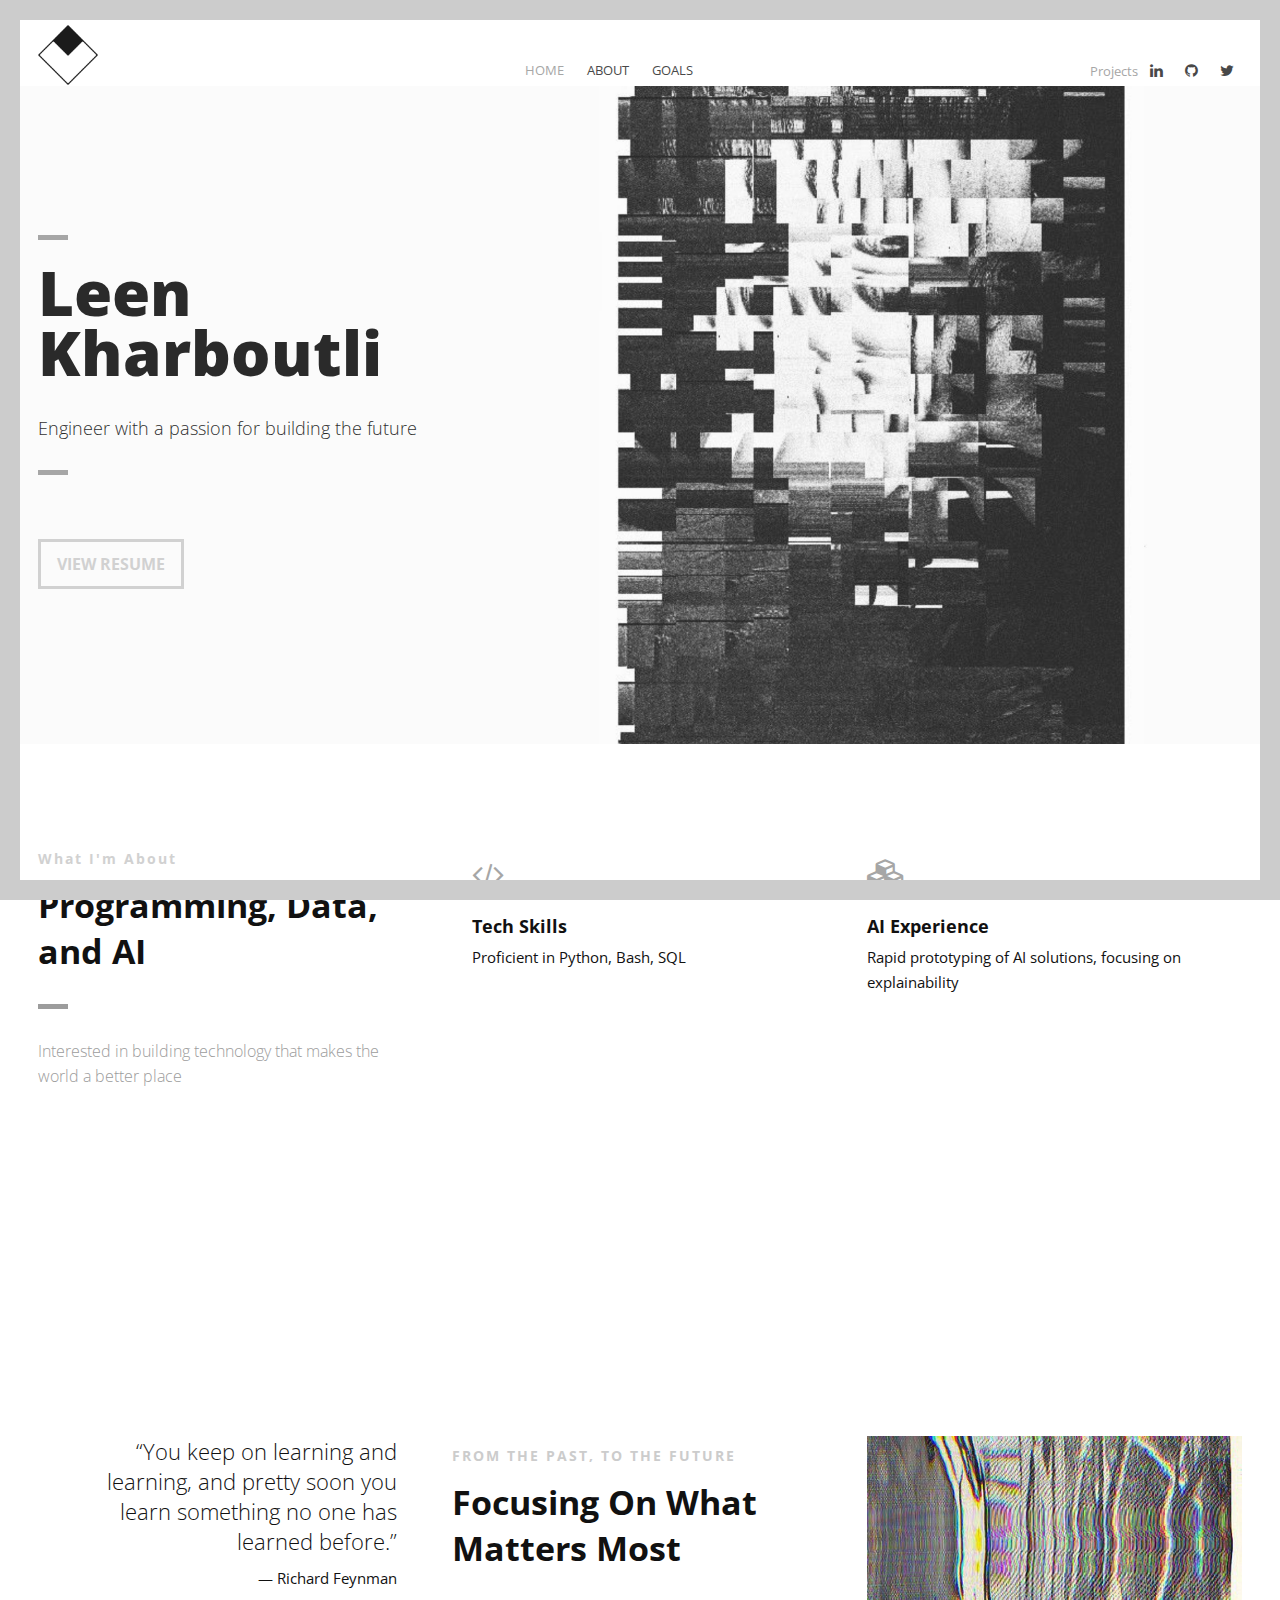
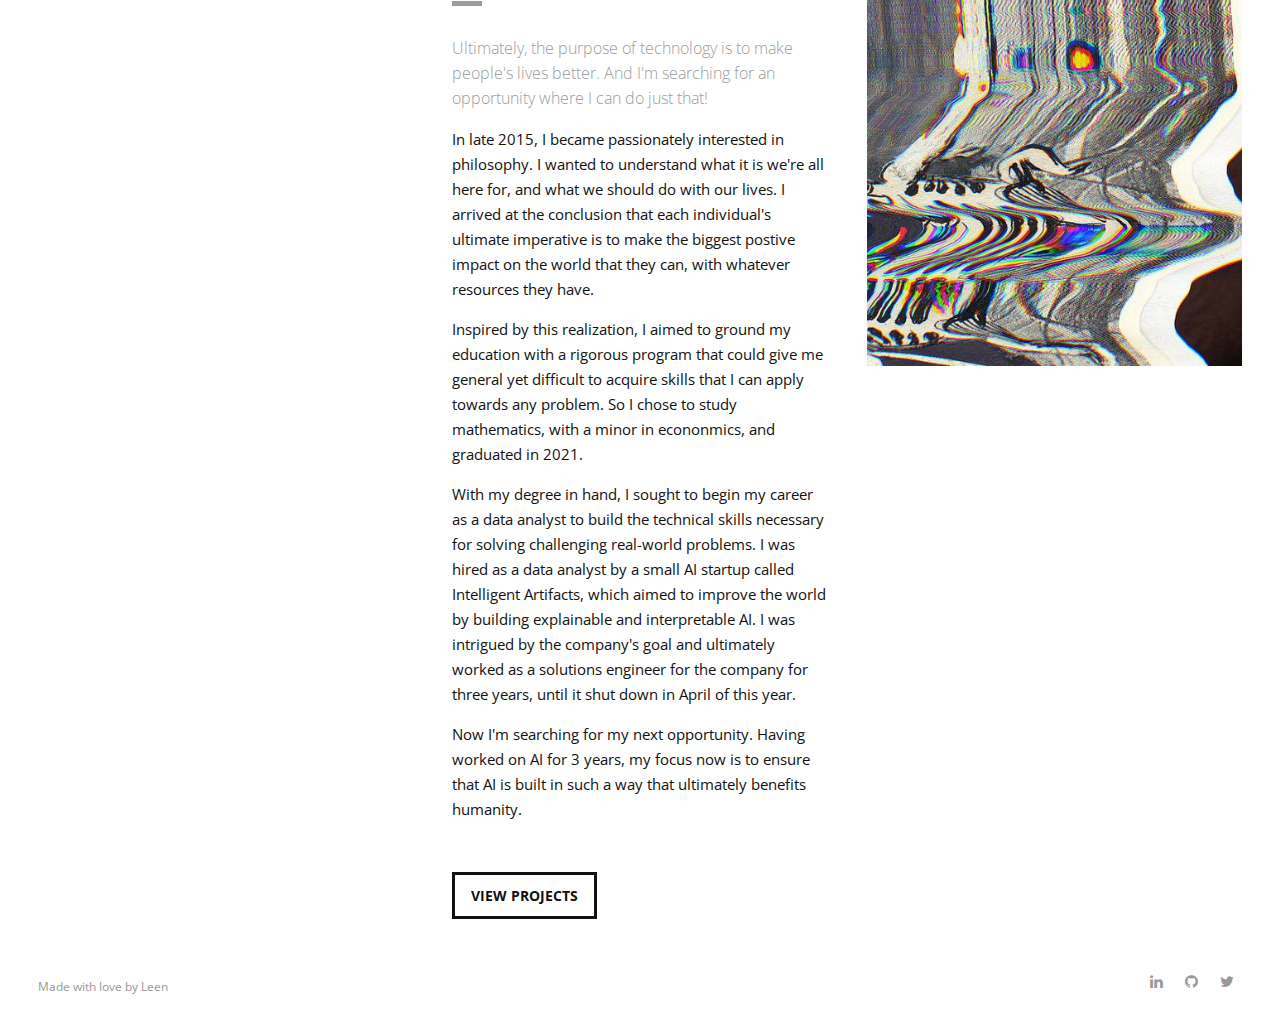
==== commit 1b8e6a1f: "Added projects page. Debugged issue where text and buttons in the body werent interacting. Moved log" ====
--- a/index.html
+++ b/index.html
@@ -67,33 +67,29 @@
                         <!--End of Navigation Logo-->
 
                     </div>
-                    <!--End of Logo-->
-
+                    <!-- End of Logo -->
+
+                     
+                    
                     <aside>
-
+                        <a href="./projects.html">Projects</a>    
                         <!--Social Icons in Header-->
                         <ul class="social-icons">
                             <li>
-                                <a target="_blank" title="Facebook" href="https://www.facebook.com/username">
-                                    <i class="fa fa-facebook fa-1x"></i><span>Facebook</span>
+                                <a target="_blank" title="LinkedIn" href="https://www.linkedin.com/in/leen-kharboutli-7190a6103/">
+                                    <i class="fa fa-linkedin fa-1x"></i><span>LinkedIn</span>
                                 </a>
                             </li>
                             <li>
-                                <a target="_blank" title="Google+" href="http://google.com/+username">
-                                    <i class="fa fa-google-plus fa-1x"></i><span>Google+</span>
+                                <a target="_blank" title="GitHub" href="https://github.com/LeenKharboutli">
+                                    <i class="fa fa-github fa-1x"></i><span>GitHub</span>
                                 </a>
                             </li>
                             <li>
-                                <a target="_blank" title="Twitter" href="http://www.twitter.com/username">
+                                <a target="_blank" title="Twitter" href="https://x.com/LeenKharboutli">
                                     <i class="fa fa-twitter fa-1x"></i><span>Twitter</span>
                                 </a>
                             </li>
-                            <li>
-                                <a target="_blank" title="Instagram" href="http://www.instagram.com/username">
-                                    <i class="fa fa-instagram fa-1x"></i><span>Instagram</span>
-                                </a>
-                            </li>
-                        </ul>
                         <!--End of Social Icons in Header-->
 
                     </aside>
@@ -107,32 +103,29 @@
                             <li>
                                 <a href="#about">About</a>
                             </li>
-                            <!-- <li>
-                                <a href="#gallery">Gallery</a>
-                            </li> -->
+
                             <li>
                                 <a href="#services">Goals</a>
                             </li>
+
+                            <!-- NOTE: this gives a jquery error-- necessary to debug this -->
                             <!-- <li>
-                                <a href="#testimonials">Quotes</a>
-                            </li>
-                            <li>
-                                <a href="#clients">Skills</a>
-                            </li>
-                            <li>
-                                <a href="#pricing">Cool</a>
+                                <a href="./projects.html">Projects</a> 
                             </li> -->
+
                         </ul>
                     </nav>
                     <!--End of Main Navigation-->
-
+ 
                     <div id="nav-trigger"><span></span></div>
                     <nav id="nav-mobile"></nav>
 
                 </div>
             </div>
-        </div><!--End of Header-->
-
+        </div>
+        <!--End of Header-->
+    
+    
         <!--Banner Content-->
         <div id="banner-content" class="row clearfix">
 
@@ -140,11 +133,13 @@
 
                 <div class="section-heading">
                     <h1>Leen Kharboutli</h1>
-                    <h2>Solutions Engineer</h2>
+                    <h2>
+                        Engineer with a passion for building the future
+                    </h2>
                 </div>
 
                 <!--Call to Action-->
-                <a href="#" class="button">CREATE</a>
+                <a href="./Kharboutli_Leen_Resume.pdf" class="button">VIEW RESUME</a>
                 <!--End Call to Action-->
 
             </div>
@@ -163,8 +158,8 @@
                 <div class="col-3">
                     <div class="section-heading">
                         <h3>What I'm About</h3>
-                        <h2 class="section-title">Maker, Engineer, Artist</h2>
-                        <p class="section-subtitle">Passion for tech, art, philosophy!</p>
+                        <h2 class="section-title">Programming, Data, and AI</h2>
+                        <p class="section-subtitle">Interested in building technology that makes the world a better place</p>
                     </div>
 
                 </div>
@@ -175,12 +170,12 @@
                     <div class="col-2 icon-block icon-top wow fadeInUp" data-wow-delay="0.1s">
                         <!--Icon-->
                         <div class="icon">
-                            <i class="fa fa-html5 fa-2x"></i>
+                            <i class="fa fa-code fa-2x"></i>
                         </div>
                         <!--Icon Block Description-->
                         <div class="icon-block-description">
                             <h4>Tech Skills</h4>
-                            <p>Experience with AI and Python</p>
+                            <p>Proficient in Python, Bash, SQL</p>
                         </div>
                     </div>
                     <!--End of Icon Block-->
@@ -189,12 +184,12 @@
                     <div class="col-2 icon-block icon-top wow fadeInUp" data-wow-delay="0.3s">
                         <!--Icon-->
                         <div class="icon">
-                            <i class="fa fa-bolt fa-2x"></i>
+                            <i class="fa fa-cubes fa-2x"></i>
                         </div>
                         <!--Icon Block Description-->
                         <div class="icon-block-description">
-                            <h4>Passionate</h4>
-                            <p>Big visions!</p>
+                            <h4>AI Experience</h4>
+                            <p>Rapid prototyping of AI solutions, focusing on explainability</p>
                         </div>
                     </div>
                     <!--End of Icon Block-->
@@ -203,13 +198,12 @@
                     <div class="col-2 icon-block icon-top wow fadeInUp" data-wow-delay="0.5s">
                         <!--Icon-->
                         <div class="icon">
-                            <i class="fa fa-tablet fa-2x"></i>
+                            <i class="fa fa-bolt fa-2x"></i>
                         </div>
                         <!--Icon Block Description-->
                         <div class="icon-block-description">
-                            <h4>Fully Responsive</h4>
-                            <p>Id porro tritani recusabo usu, eum intellegam consequuntur et. Fugit debet ea sit, an pro
-                                nemore vivendum</p>
+                            <h4>Adaptive</h4>
+                            <p>With 3 years of experience in an AI startup, I learned to wear many hats, pick up new skills quickly, and keep up with fast deadlines</p>
                         </div>
                     </div>
                     <!--End of Icon Block-->
@@ -222,9 +216,8 @@
                         </div>
                         <!--Icon Block Description-->
                         <div class="icon-block-description">
-                            <h4>Parallax Effect</h4>
-                            <p>Id porro tritani recusabo usu, eum intellegam consequuntur et. Fugit debet ea sit, an pro
-                                nemore vivendum</p>
+                            <h4>Driven</h4>
+                            <p>I'm a self-starter and am used to taking initiative on projects. I strive to bring new ideas to the table and push things forward</p>
                         </div>
                     </div>
                     <!--End of Icon Block-->
@@ -269,10 +262,8 @@
                 <div class="col-3">
                     <!--User Testimonial-->
                     <blockquote class="testimonial text-right bigtest">
-                        <q>Lorem ipsum dolor sit amet, consectetur adipiscing elit, sed do eiusmod tempor incididunt ut
-                            labore
-                            et dolore magna aliqua</q>
-                        <footer>— John Doe, Happy Customer</footer>
+                        <q>You keep on learning and learning, and pretty soon you learn something no one has learned before.</q>
+                        <footer>— Richard Feynman</footer>
                     </blockquote>
                     <!-- End of Testimonial-->
 
@@ -282,24 +273,29 @@
                 <!--Content of the Right Side-->
                 <div class="col-3">
                     <div class="section-heading">
-                        <h3>BELIEVING</h3>
+                        <h3>FROM THE PAST, TO THE FUTURE</h3>
                         <h2 class="section-title">Focusing On What Matters Most</h2>
-                        <p class="section-subtitle">Lorem ipsum dolor sit amet, consectetur adipiscing elit, sed do
-                            eiusmod tempor incididunt ut labore et dolore magna aliqua. Ut enim ad minim veniam!</p>
-                    </div>
-                    <p>Sed ut perspiciatis unde omnis iste natus error sit voluptatem accusantium doloremque laudantium,
-                        totam rem aperiam, eaque ipsa quae ab illo inventore veritatis et quasi architecto beatae vitae
-                        dicta sunt explicabo.
+                        <p class="section-subtitle">Ultimately, the purpose of technology is to make people's lives better. And I'm searching for an opportunity where I can do just that!
+                        </p>
+                    </div>
+                    <p>In late 2015, I became passionately interested in philosophy. I wanted to understand what it is we're all here for, and what we should do with our lives.  I arrived at the conclusion that each individual's ultimate imperative is to make the biggest postive impact on the world that they can, with whatever resources they have. 
                     </p>
                     <p>
-                        Nemo enim ipsam voluptatem quia voluptas sit aspernatur aut odit aut fugit, sed quia
-                        consequuntur magni dolores eos qui ratione voluptatem sequi nesciunt.
-                        Neque porro quisquam est, qui dolorem ipsum quia dolor sit amet!
+                        Inspired by this realization, I aimed to ground my education with a rigorous program that could give me general yet difficult to acquire skills that I can apply towards any problem. So I chose to study mathematics, with a minor in econonmics, and graduated in 2021.  
                     </p>
+                    <p>
+                        With my degree in hand, I sought to begin my career as a data analyst to build the technical skills necessary for solving challenging real-world problems. I was hired as a data analyst by a small AI startup called Intelligent Artifacts, which aimed to improve the world by building explainable and interpretable AI. I was intrigued by the company's goal and ultimately worked as a solutions engineer for the company for three years, until it shut down in April of this year. 
+                    </p>
+                    <p>
+                        Now I'm searching for my next opportunity. Having worked on AI for 3 years, my focus now is to ensure that AI is built in such a way that ultimately benefits humanity.  
+                    </p>
+
+                    <a class="button" href="./projects.html">VIEW PROJECTS</a>  
+
                     <!-- Just replace the Video ID "UYJ5IjBRlW8" with the ID of your video on YouTube (Found within the URL) -->
-                    <a href="#" data-videoid="UYJ5IjBRlW8" data-videosite="youtube" class="button video link-lightbox">
+                    <!-- <a href="#" data-videoid="UYJ5IjBRlW8" data-videosite="youtube" class="button video link-lightbox">
                         WATCH VIDEO <i class="fa fa-play" aria-hidden="true"></i>
-                    </a>
+                    </a> -->
                 </div>
                 <!--End Content Right Side-->
 
@@ -504,33 +500,23 @@
     <footer id="landing-footer" class="clearfix">
         <div class="row clearfix">
 
-            <p id="copyright" class="col-2">Made with love by <a href="https://www.shapingrain.com">ShapingRain</a></p>
+            <p id="copyright" class="col-2"><a href="https://github.com/LeenKharboutli/personal-site">Made with love by Leen</a></p>
 
             <!--Social Icons in Footer-->
             <ul class="col-2 social-icons">
                 <li>
-                    <a target="_blank" title="Facebook" href="https://www.facebook.com/username">
-                        <i class="fa fa-facebook fa-1x"></i><span>Facebook</span>
+                    <a target="_blank" title="LinkedIn" href="https://www.linkedin.com/in/leen-kharboutli-7190a6103/">
+                        <i class="fa fa-linkedin fa-1x"></i><span>LinkedIn</span>
                     </a>
                 </li>
                 <li>
-                    <a target="_blank" title="Google+" href="http://google.com/+username">
-                        <i class="fa fa-google-plus fa-1x"></i><span>Google+</span>
+                    <a target="_blank" title="GitHub" href="https://github.com/LeenKharboutli">
+                        <i class="fa fa-github fa-1x"></i><span>GitHub</span>
                     </a>
                 </li>
                 <li>
-                    <a target="_blank" title="Twitter" href="http://www.twitter.com/username">
+                    <a target="_blank" title="Twitter" href="https://x.com/LeenKharboutli">
                         <i class="fa fa-twitter fa-1x"></i><span>Twitter</span>
-                    </a>
-                </li>
-                <li>
-                    <a target="_blank" title="Instagram" href="http://www.instagram.com/username">
-                        <i class="fa fa-instagram fa-1x"></i><span>Instagram</span>
-                    </a>
-                </li>
-                <li>
-                    <a target="_blank" title="behance" href="http://www.behance.net">
-                        <i class="fa fa-behance fa-1x"></i><span>Behance</span>
                     </a>
                 </li>
             </ul>
--- a/css/style.css
+++ b/css/style.css
@@ -331,8 +331,7 @@
 
 #logo {
     float: left;
-    /* height: 71px; */
-    height: 1000px;
+    height: 71px;
     line-height: 66px;
     margin-right: 15px;
 }
@@ -357,7 +356,8 @@
     /* max-height: 22px; */
     min-height: 60px;
     max-height: 60px;
-    vertical-align: middle;
+    /* vertical-align: middle; */
+    margin-top: -10px;
     margin-right: 15px;
 }
 
@@ -370,6 +370,7 @@
 }
 
 .nav-solid #logo #navigation-logo {
+    margin-top: 10px;
     display: inline-block;
 }
 
@@ -2331,4 +2332,14 @@
 
 
 
-
+/* PROJECTS */
+
+#project1 img{
+    /* min-height: 100px; */
+    max-height: 300px;
+}
+
+#project2 img{
+    /* min-height: 100px; */
+    max-height: 80px;
+}
